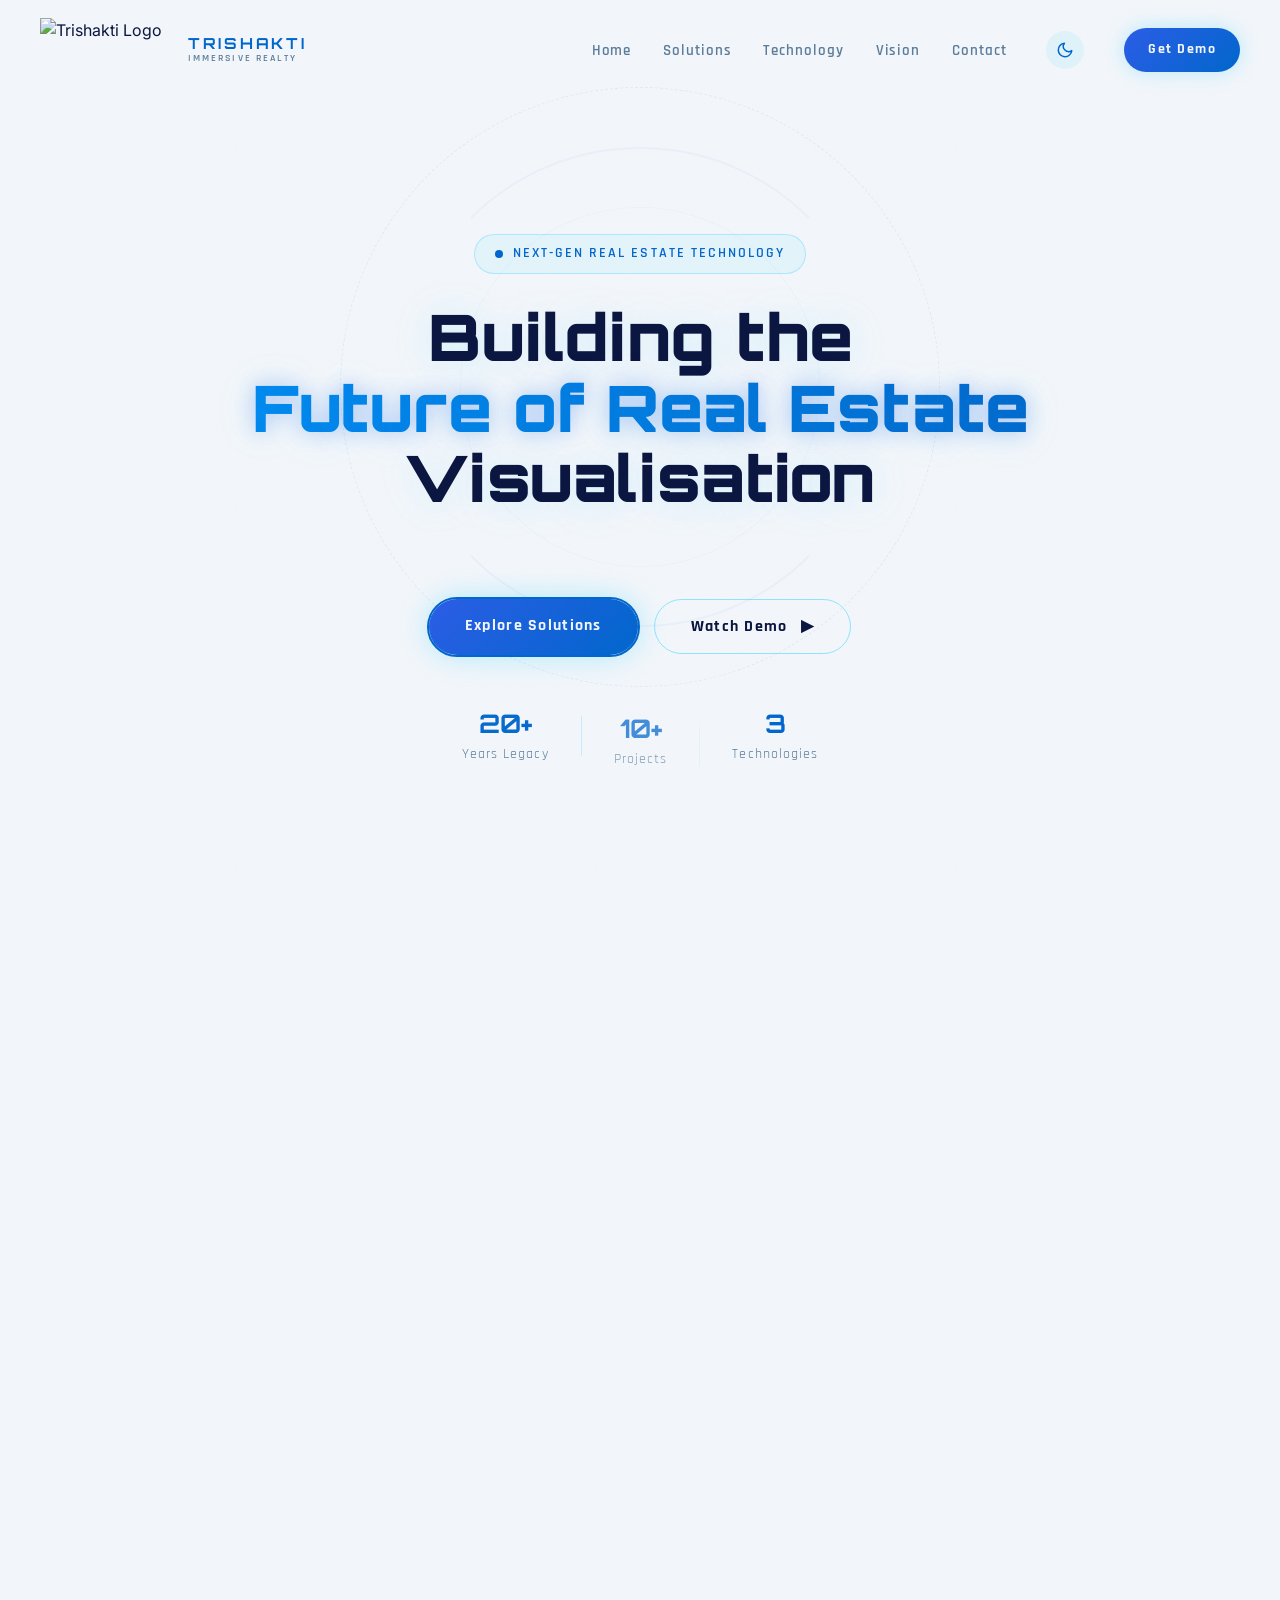
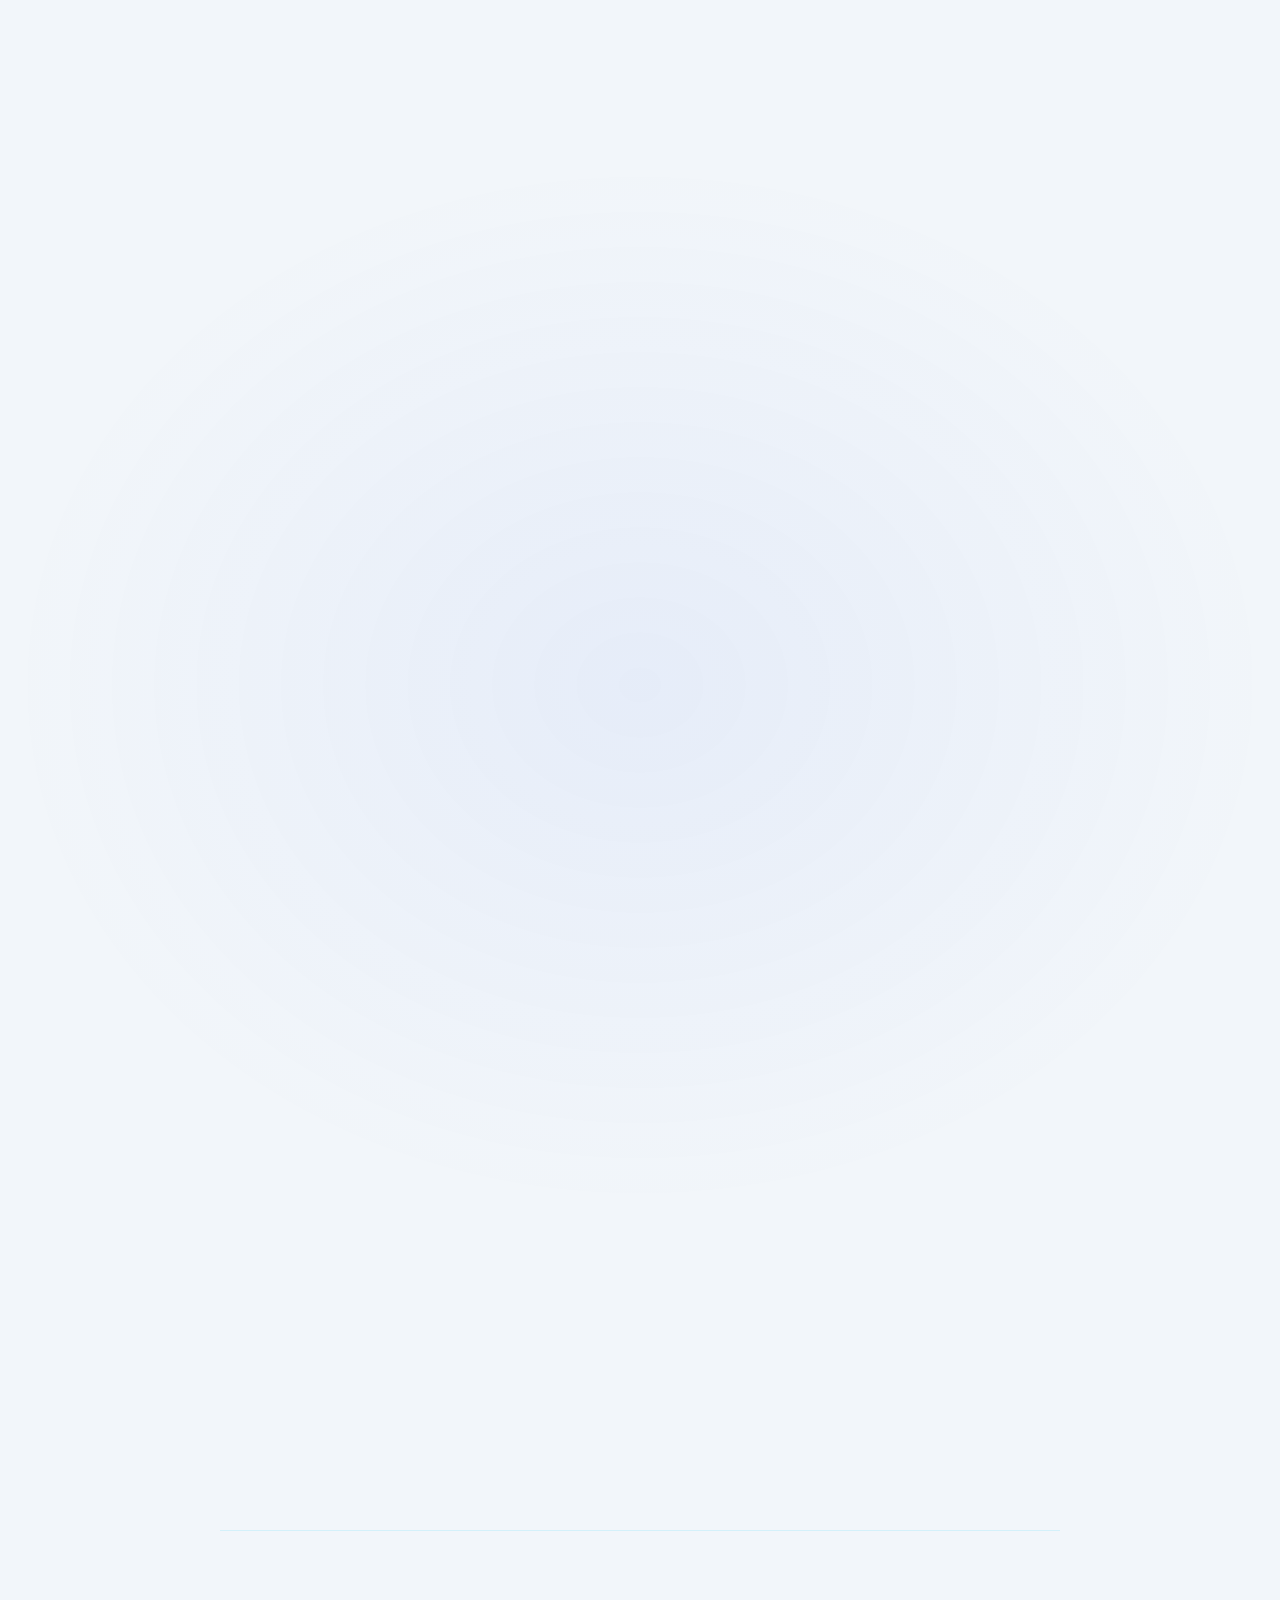
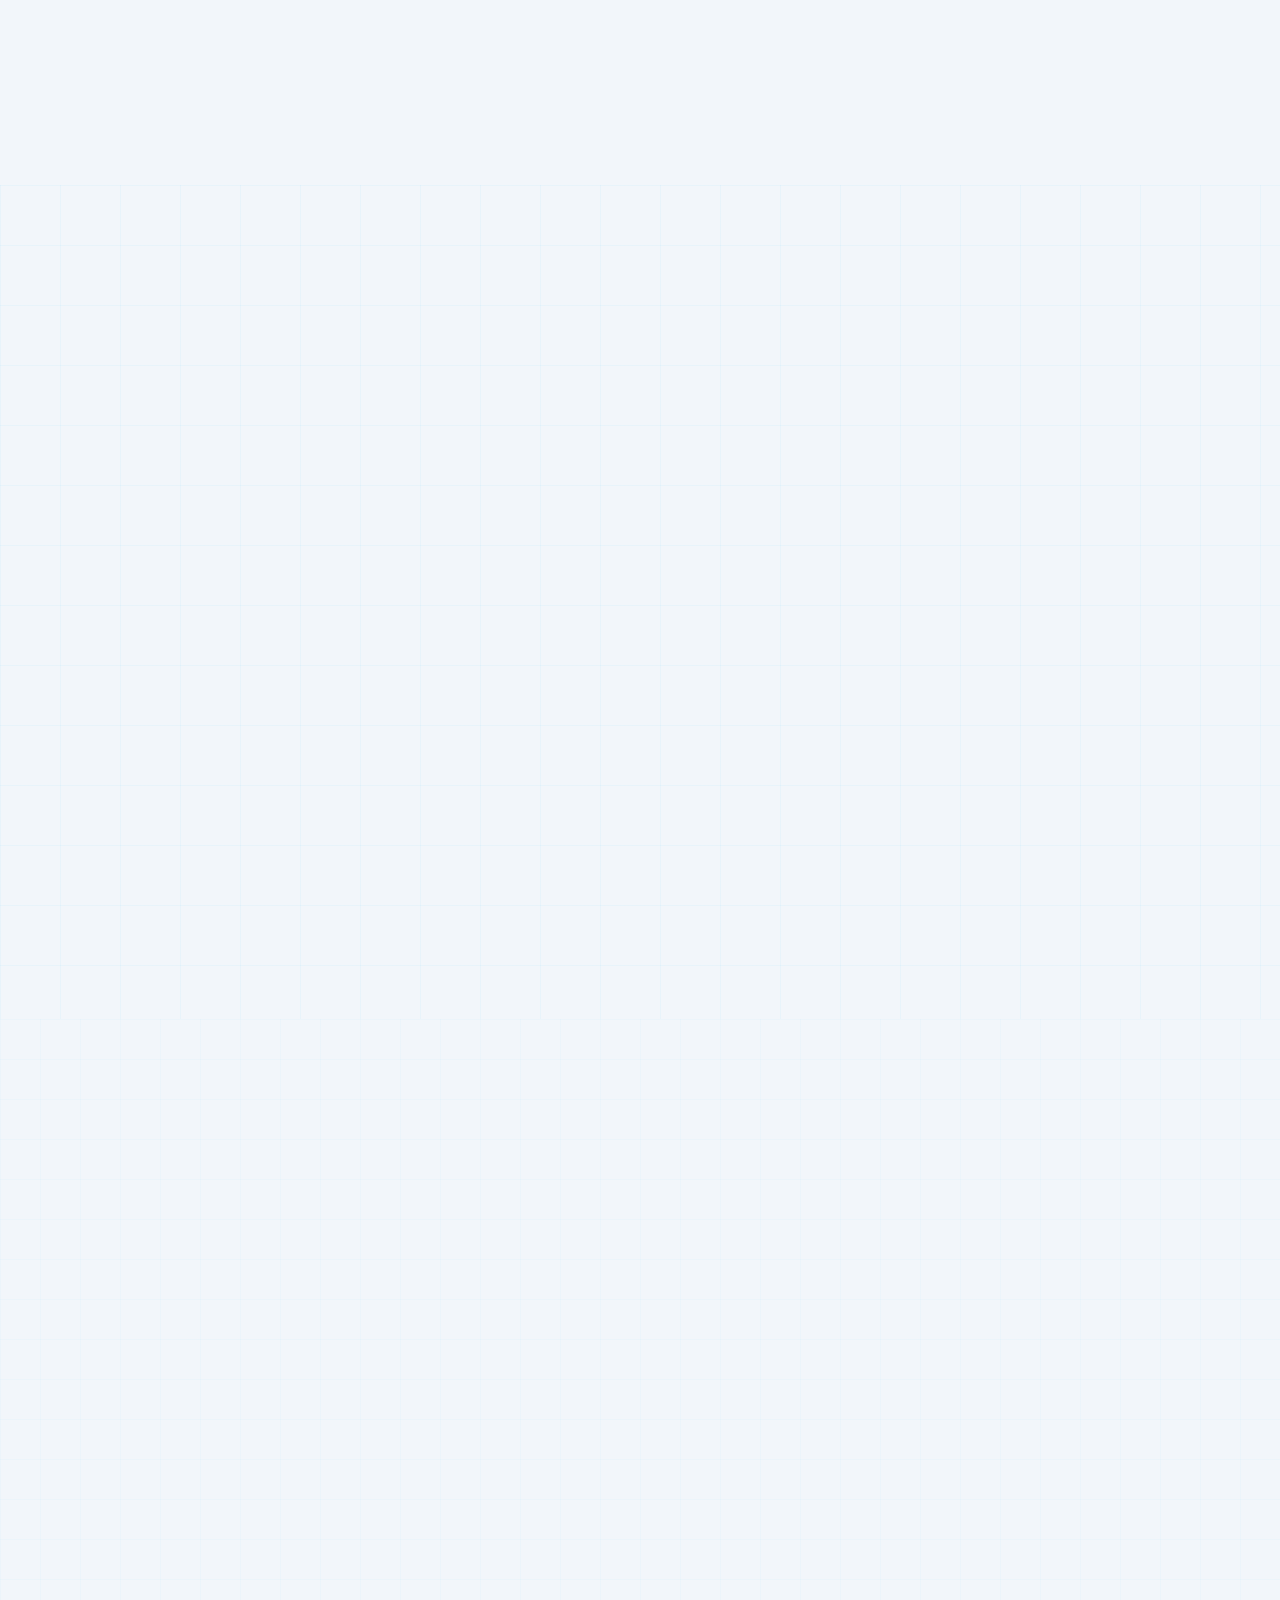
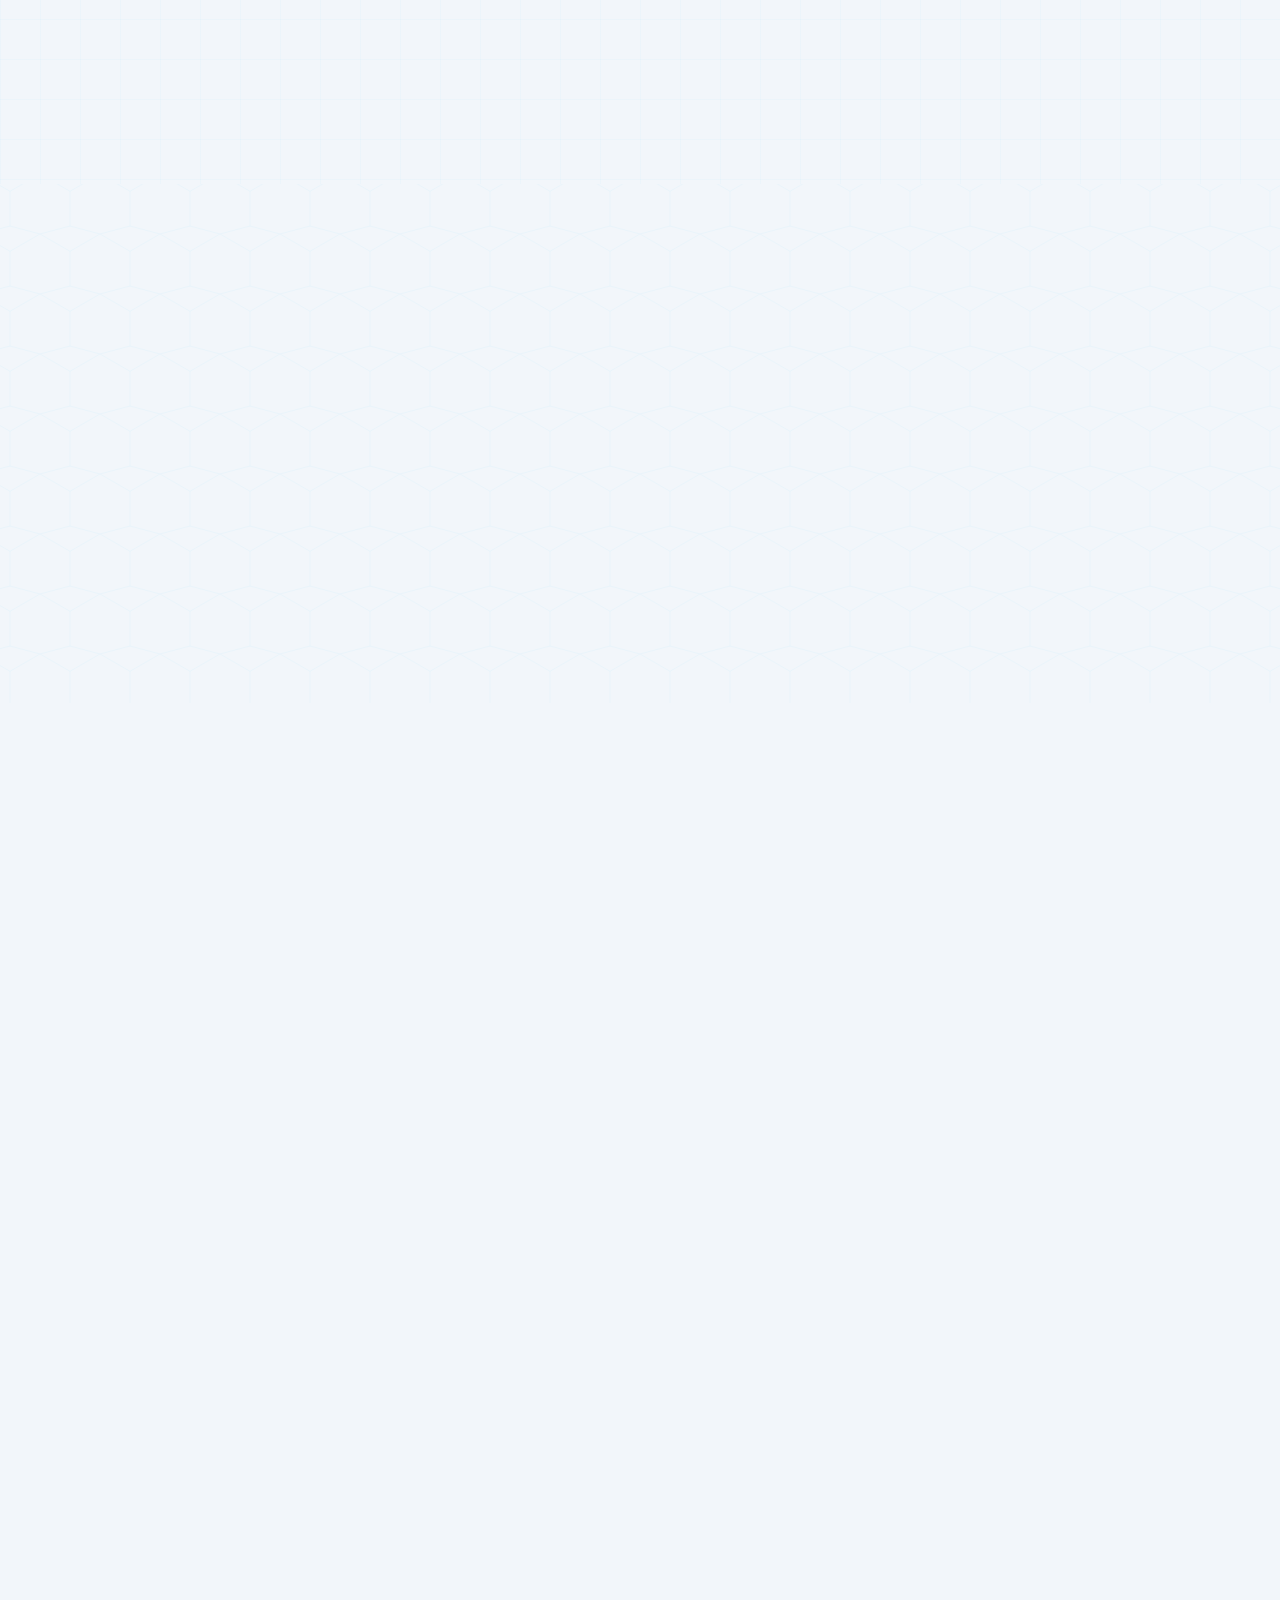
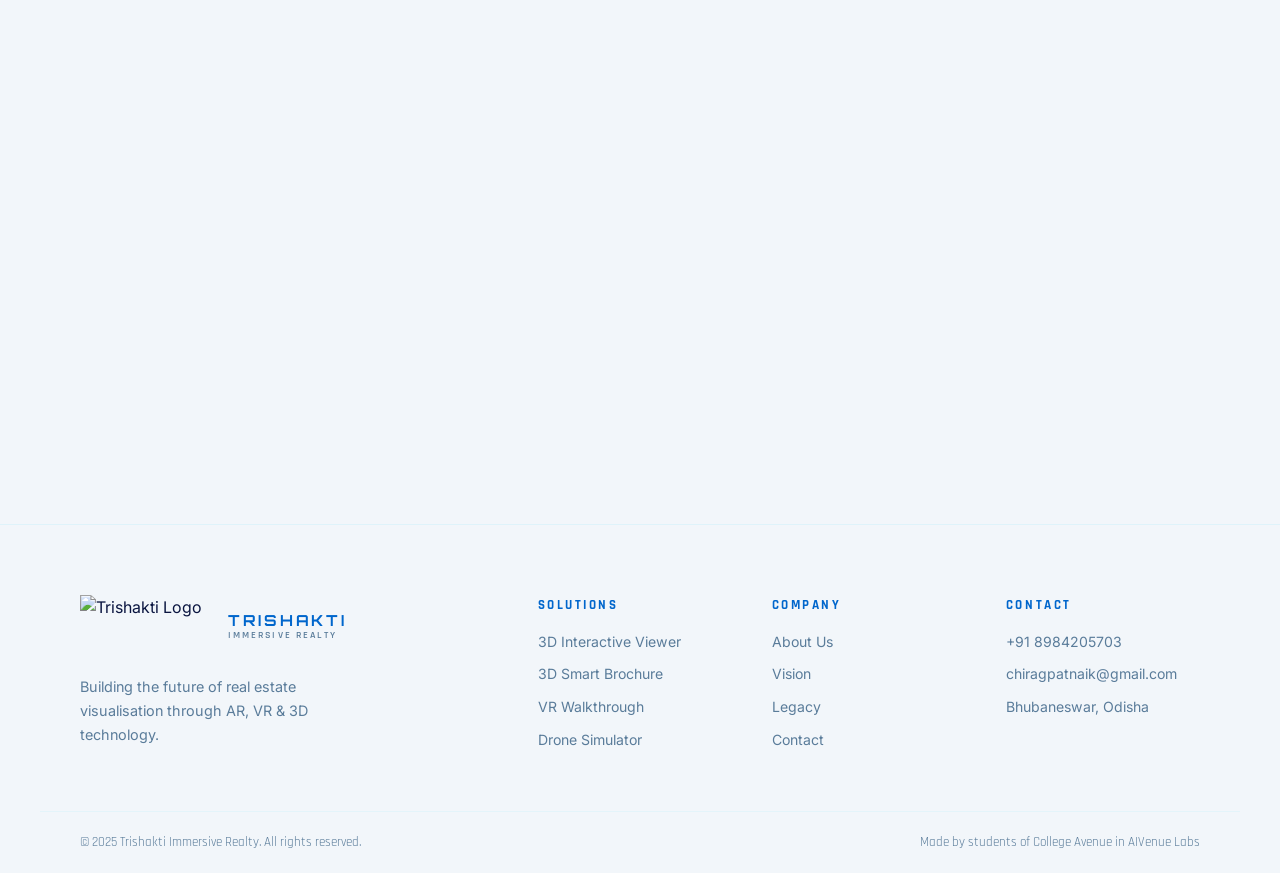
==== index.html @ c331da81 "Initial commit" ====
<!DOCTYPE html>
<html lang="en">
<head>
  <meta charset="UTF-8"/>
  <meta name="viewport" content="width=device-width, initial-scale=1.0"/>
  <meta name="description" content="Trishakti Immersive Realty — Next-generation real estate visualisation through AR, VR & 3D technology. Experience properties before they're built."/>
  <title>Trishakti Immersive Realty | AR · VR · 3D Real Estate Visualisation</title>
  <link rel="preconnect" href="https://fonts.googleapis.com"/>
  <link rel="preconnect" href="https://fonts.gstatic.com" crossorigin/>
  <link href="https://fonts.googleapis.com/css2?family=Orbitron:wght@400;600;700;900&family=Rajdhani:wght@400;500;600;700&family=Inter:wght@300;400;500;600&display=swap" rel="stylesheet"/>
  <link rel="icon" type="image/png" href="logo.png"/>
  <link rel="stylesheet" href="css/style.css"/>
</head>
<body>

  <!-- ═══════════════════ LOADER ═══════════════════ -->
  <div id="loader">
    <div class="loader-inner">
      <div class="loader-cube" style="animation: none; width: auto; height: auto;">
        <img src="logo.png" alt="Trishakti Logo" style="height: 200px; width: auto; object-fit: contain; margin-bottom: 30px;">
      </div>
      <div class="loader-brand">TRISHAKTI</div>
      <div class="loader-bar-wrap"><div class="loader-bar" id="loaderBar"></div></div>
      <div class="loader-pct" id="loaderPct">0%</div>
    </div>
  </div>

  <!-- ═══════════════════ NAV ═══════════════════ -->
  <nav id="navbar">
    <div class="nav-inner">
      <a href="#home" class="nav-logo">
        <img src="logo.png" alt="Trishakti Logo" style="height: 64px; width: auto; object-fit: contain; margin-right: 16px;">
        <div class="logo-text-wrap">
          <span class="logo-name">TRISHAKTI</span>
          <span class="logo-sub">IMMERSIVE REALTY</span>
        </div>
      </a>
      <ul class="nav-links" id="navLinks">
        <li><a href="index.html#home" class="nl">Home</a></li>
        <li><a href="solutions.html" class="nl">Solutions</a></li>
        <li><a href="index.html#process" class="nl">Technology</a></li>
        <li><a href="index.html#vision" class="nl">Vision</a></li>
        <li><a href="contact.html" class="nl">Contact</a></li>
      </ul>
      <button class="theme-toggle" aria-label="Toggle Theme">
        <svg class="sun-icon" viewBox="0 0 24 24" fill="none" stroke="currentColor" stroke-width="2" stroke-linecap="round" stroke-linejoin="round"><circle cx="12" cy="12" r="5"></circle><line x1="12" y1="1" x2="12" y2="3"></line><line x1="12" y1="21" x2="12" y2="23"></line><line x1="4.22" y1="4.22" x2="5.64" y2="5.64"></line><line x1="18.36" y1="18.36" x2="19.78" y2="19.78"></line><line x1="1" y1="12" x2="3" y2="12"></line><line x1="21" y1="12" x2="23" y2="12"></line><line x1="4.22" y1="19.78" x2="5.64" y2="18.36"></line><line x1="18.36" y1="5.64" x2="19.78" y2="4.22"></line></svg>
        <svg class="moon-icon" viewBox="0 0 24 24" fill="none" stroke="currentColor" stroke-width="2" stroke-linecap="round" stroke-linejoin="round"><path d="M21 12.79A9 9 0 1 1 11.21 3 7 7 0 0 0 21 12.79z"></path></svg>
      </button>
      <a href="contact.html" class="nav-cta-btn">Get Demo</a>
      <button class="hamburger" id="hamburger" aria-label="Menu">
        <span></span><span></span><span></span>
      </button>
    </div>
    <div class="mobile-nav" id="mobileNav">
      <a href="index.html#home">Home</a>
      <a href="solutions.html">Solutions</a>
      <a href="index.html#process">Technology</a>
      <a href="index.html#vision">Vision</a>
      <a href="contact.html">Contact</a>
      <div class="mobile-theme-row">
        <span>Dark Mode</span>
        <button class="theme-toggle mobile-theme-t" aria-label="Toggle Theme">
          <svg class="sun-icon" viewBox="0 0 24 24" fill="none" stroke="currentColor" stroke-width="2" stroke-linecap="round" stroke-linejoin="round"><circle cx="12" cy="12" r="5"></circle><line x1="12" y1="1" x2="12" y2="3"></line><line x1="12" y1="21" x2="12" y2="23"></line><line x1="4.22" y1="4.22" x2="5.64" y2="5.64"></line><line x1="18.36" y1="18.36" x2="19.78" y2="19.78"></line><line x1="1" y1="12" x2="3" y2="12"></line><line x1="21" y1="12" x2="23" y2="12"></line><line x1="4.22" y1="19.78" x2="5.64" y2="18.36"></line><line x1="18.36" y1="5.64" x2="19.78" y2="4.22"></line></svg>
          <svg class="moon-icon" viewBox="0 0 24 24" fill="none" stroke="currentColor" stroke-width="2" stroke-linecap="round" stroke-linejoin="round"><path d="M21 12.79A9 9 0 1 1 11.21 3 7 7 0 0 0 21 12.79z"></path></svg>
        </button>
      </div>
      <a href="contact.html" class="mobile-cta">Get Demo</a>
    </div>
  </nav>

  <!-- FIXED 3D BACKGROUND -->
  <canvas id="heroCanvas"></canvas>

  <!-- ═══════════════════ HERO ═══════════════════ -->
  <section id="home" class="hero">
    <div class="hero-content">
      <div class="hud-ring-wrap">
        <div class="hud-ring r-one"></div>
        <div class="hud-ring r-two"></div>
        <div class="hud-ring r-three"></div>
      </div>
      <div class="hero-badge"><span class="badge-pulse"></span>Next-Gen Real Estate Technology</div>
      <h1 class="hero-h1">Building the<br><span class="glow-text">Future of Real Estate</span><br>Visualisation</h1>
      <p class="hero-typed"><span id="typedEl"></span></p>
      <div class="hero-btns">
        <a href="#solutions" class="btn-primary">Explore Solutions</a>
        <a href="#vr" class="btn-ghost">Watch Demo <span>▶</span></a>
      </div>
      <div class="hero-stats-row">
        <div class="hs"><span class="hs-n">20+</span><span class="hs-l">Years Legacy</span></div>
        <div class="hs-div"></div>
        <div class="hs"><span class="hs-n">10+</span><span class="hs-l">Projects</span></div>
        <div class="hs-div"></div>
        <div class="hs"><span class="hs-n">3</span><span class="hs-l">Technologies</span></div>
      </div>
    </div>
    <div class="scroll-hint">
      <span>Scroll to explore</span>
      <div class="scroll-arrow-anim"></div>
    </div>
  </section>

  <!-- ═══════════════════ PILLARS ═══════════════════ -->
  <section id="about" class="section pillars-section">
    <div class="container">
      <div class="sec-header reveal">
        <span class="sec-label">What We Do</span>
        <h2 class="sec-title">Transforming Property Experience</h2>
        <p class="sec-desc">We merge cutting-edge technology with decades of real estate expertise to create experiences that redefine how properties are visualised and sold.</p>
      </div>
      <div class="pillars-grid">
        <div class="pillar-card reveal-card" data-delay="0">
          <div class="pc-icon">
            <svg viewBox="0 0 56 56" fill="none"><circle cx="28" cy="28" r="26" stroke="#00C8FF" stroke-width="1.2" stroke-dasharray="4 3" opacity=".4"/>
            <rect x="14" y="20" width="28" height="22" rx="3" stroke="#00C8FF" stroke-width="1.5"/>
            <path d="M20 20V15a8 8 0 0116 0v5" stroke="#4DB8FF" stroke-width="1.5"/>
            <circle cx="28" cy="31" r="4" fill="#00C8FF" opacity=".8"/>
            <path d="M5 28L14 20M51 28L42 20" stroke="#00C8FF" stroke-width="1" opacity=".5"/></svg>
          </div>
          <h3>Augmented Reality</h3>
          <p>Overlay digital property data onto real-world environments so clients visualise spaces in their actual surroundings.</p>
          <div class="pc-tag">AR Technology</div>
        </div>
        <div class="pillar-card featured-pillar reveal-card" data-delay="100">
          <div class="pc-icon">
            <svg viewBox="0 0 56 56" fill="none"><rect x="6" y="18" width="44" height="28" rx="5" stroke="#00C8FF" stroke-width="1.5"/>
            <ellipse cx="28" cy="32" rx="11" ry="9" stroke="#4DB8FF" stroke-width="1.5"/>
            <circle cx="28" cy="32" r="4" fill="#00C8FF" opacity=".8"/>
            <path d="M22 18L28 8l6 10" stroke="#00C8FF" stroke-width="1.5"/>
            <circle cx="14" cy="32" r="2.5" fill="#2B5CE6"/>
            <circle cx="42" cy="32" r="2.5" fill="#2B5CE6"/></svg>
          </div>
          <h3>Virtual Reality</h3>
          <p>Full immersive walkthroughs that transport buyers inside their future home — long before construction is complete.</p>
          <div class="pc-tag">VR Immersive</div>
        </div>
        <div class="pillar-card reveal-card" data-delay="200">
          <div class="pc-icon">
            <svg viewBox="0 0 56 56" fill="none"><polygon points="28,6 50,18 50,42 28,54 6,42 6,18" stroke="#00C8FF" stroke-width="1.5" fill="none"/>
            <polygon points="28,16 42,24 42,40 28,48 14,40 14,24" stroke="#4DB8FF" stroke-width="1" fill="none" opacity=".5"/>
            <circle cx="28" cy="32" r="5" fill="#00C8FF" opacity=".8"/>
            <line x1="28" y1="6" x2="28" y2="16" stroke="#00C8FF" stroke-width="1"/>
            <line x1="6" y1="18" x2="14" y2="24" stroke="#00C8FF" stroke-width="1"/>
            <line x1="50" y1="18" x2="42" y2="24" stroke="#00C8FF" stroke-width="1"/></svg>
          </div>
          <h3>3D Visualisation</h3>
          <p>Photorealistic interactive 3D models accessible on large touch displays and personal devices via QR code.</p>
          <div class="pc-tag">3D Interactive</div>
        </div>
      </div>
    </div>
  </section>

  <!-- ═══════════════════ SOLUTIONS ═══════════════════ -->
  <section id="solutions" class="section solutions-section">
    <div class="container">
      <div class="sec-header reveal">
        <span class="sec-label">Our Solutions</span>
        <h2 class="sec-title">Complete Visualisation Ecosystem</h2>
        <p class="sec-desc">Four powerful products covering the complete property exploration journey — from brochure to signing.</p>
      </div>
      <div class="sol-grid">

        <div class="sol-card reveal-card has-qr" data-delay="0" style="cursor: pointer;" onclick="window.open('https://vaishnogreens-21vvejz2fqeq2-z16hmrs.needle.run/', '_blank')">
          <div class="qr-overlay">
            <img src="https://api.qrserver.com/v1/create-qr-code/?size=150x150&data=https://vaishnogreens-21vvejz2fqeq2-z16hmrs.needle.run/" alt="Scan QR Code to Experience">
            <p>Scan this QR through your phone to experience it.</p>
            <small>Make sure to have good internet connectivity.</small>
          </div>
          <div class="sol-num">01</div>
          <div class="sol-icon">
            <svg viewBox="0 0 48 48" fill="none"><rect x="4" y="8" width="40" height="32" rx="3" stroke="#00C8FF" stroke-width="1.5"/>
            <path d="M4 16h40" stroke="#00C8FF" stroke-width=".8" opacity=".3"/>
            <rect x="10" y="22" width="14" height="11" rx="1.5" fill="#2B5CE6" opacity=".6"/>
            <rect x="26" y="22" width="10" height="5" rx="1" fill="#00C8FF" opacity=".4"/>
            <rect x="26" y="29" width="10" height="4" rx="1" fill="#4DB8FF" opacity=".3"/>
            <circle cx="8" cy="12" r="1.5" fill="#00C8FF"/>
            <circle cx="13" cy="12" r="1.5" fill="#4DB8FF" opacity=".5"/></svg>
          </div>
          <h3>3D Interactive Viewer</h3>
          <p>Touch-enabled large display exploration with intuitive rotation, zoom, and navigation through exterior and interior spaces.</p>
          <ul class="sol-feats"><li>Touch-gesture navigation</li><li>Interior + exterior views</li><li>Real-scale proportions</li></ul>
          <a href="https://vaishnogreens-21vvejz2fqeq2-z16hmrs.needle.run/" target="_blank" class="sol-link">Open 3D Viewer →</a>
        </div>

        <div class="sol-card reveal-card has-qr" data-delay="100" style="cursor: pointer;" onclick="window.open('https://vaishnogreens-21vvejz2fqeq2-z16hmrs.needle.run/', '_blank')">
          <div class="qr-overlay">
            <img src="https://api.qrserver.com/v1/create-qr-code/?size=150x150&data=https://vaishnogreens-21vvejz2fqeq2-z16hmrs.needle.run/" alt="Scan QR Code to Experience">
            <p>Scan this QR through your phone to experience it.</p>
            <small>Make sure to have good internet connectivity.</small>
          </div>
          <div class="sol-num">02</div>
          <div class="sol-icon">
            <svg viewBox="0 0 48 48" fill="none"><rect x="10" y="4" width="28" height="40" rx="3" stroke="#00C8FF" stroke-width="1.5"/>
            <rect x="16" y="12" width="16" height="14" rx="1" fill="#2B5CE6" opacity=".5"/>
            <rect x="16" y="28" width="9" height="3" rx=".5" fill="#00C8FF" opacity=".6"/>
            <rect x="16" y="33" width="13" height="2" rx=".5" fill="#4DB8FF" opacity=".3"/>
            <circle cx="34" cy="20" r="5" stroke="#00C8FF" stroke-width="1.5" fill="none"/>
            <path d="M31.5 20l2 2 3-5" stroke="#00C8FF" stroke-width="1.2"/></svg>
          </div>
          <h3>3D Smart Brochure</h3>
          <p>Transform traditional print into digital 3D. A simple QR scan unlocks full interactive property exploration on any device.</p>
          <ul class="sol-feats"><li>QR-code activated</li><li>Mobile compatible</li><li>Anytime, anywhere access</li></ul>
          <a href="https://vaishnogreens-21vvejz2fqeq2-z16hmrs.needle.run/" target="_blank" class="sol-link">View Smart Brochure →</a>
        </div>

        <div class="sol-card sol-featured reveal-card" data-delay="200">
          <div class="sol-num">03</div>
          <span class="sol-badge">Most Popular</span>
          <div class="sol-icon">
            <svg viewBox="0 0 48 48" fill="none"><rect x="6" y="18" width="36" height="22" rx="4" stroke="#00C8FF" stroke-width="1.5"/>
            <ellipse cx="24" cy="29" rx="9" ry="7" stroke="#4DB8FF" stroke-width="1.5"/>
            <circle cx="24" cy="29" r="3.5" fill="#00C8FF" opacity=".8"/>
            <path d="M20 18L24 10l4 8" stroke="#00C8FF" stroke-width="1.5"/>
            <circle cx="13" cy="29" r="2" fill="#2B5CE6"/>
            <circle cx="35" cy="29" r="2" fill="#2B5CE6"/>
            <rect x="18" y="40" width="12" height="3" rx="1" fill="#00C8FF" opacity=".4"/></svg>
          </div>
          <h3>Immersive VR Walkthrough</h3>
          <p>Step inside your future home before it's built. Walk through spaces in real scale with customisable colours, furnished views, and a day/night simulator.</p>
          <ul class="sol-feats"><li>Customisable wall colours</li><li>Furnished/unfurnished toggle</li><li>Day-to-night time simulator</li><li>Realistic balcony views</li></ul>
          <a href="contact.html" class="sol-link">Learn More →</a>
        </div>

        <div class="sol-card reveal-card" data-delay="300">
          <div class="sol-num">04</div>
          <div class="sol-icon">
            <svg viewBox="0 0 48 48" fill="none"><circle cx="24" cy="24" r="20" stroke="#00C8FF" stroke-width="1" stroke-dasharray="3 2" opacity=".4"/>
            <circle cx="24" cy="24" r="13" stroke="#4DB8FF" stroke-width="1" opacity=".3"/>
            <circle cx="24" cy="24" r="4" fill="#00C8FF" opacity=".8"/>
            <path d="M12 12L8 8M36 12L40 8M12 36L8 40M36 36L40 40" stroke="#00C8FF" stroke-width="1.5" stroke-linecap="round"/>
            <rect x="5" y="5" width="6" height="6" rx="1" stroke="#4DB8FF" stroke-width="1" fill="none"/>
            <rect x="37" y="5" width="6" height="6" rx="1" stroke="#4DB8FF" stroke-width="1" fill="none"/>
            <rect x="5" y="37" width="6" height="6" rx="1" stroke="#4DB8FF" stroke-width="1" fill="none"/>
            <rect x="37" y="37" width="6" height="6" rx="1" stroke="#4DB8FF" stroke-width="1" fill="none"/></svg>
          </div>
          <h3>Drone Simulator</h3>
          <p>Interactive aerial view integrated with Google Earth. Navigate surroundings, understand location advantages, and visualise connectivity.</p>
          <ul class="sol-feats"><li>Google Earth integration</li><li>Aerial navigation</li><li>Location intelligence</li></ul>
          <a href="contact.html" class="sol-link">Learn More →</a>
        </div>

      </div>
    </div>
  </section>

  <!-- ═══════════════════ PROCESS ═══════════════════ -->
  <section id="process" class="section process-section">
    <div class="container">
      <div class="sec-header reveal">
        <span class="sec-label">How It Works</span>
        <h2 class="sec-title">Your Journey Into Immersion</h2>
      </div>
      <div class="process-track">
        <div class="process-line-bg"><div class="process-line-fill" id="processLineFill"></div></div>
        <div class="proc-step reveal-card" data-delay="0">
          <div class="ps-num">01</div>
          <div class="ps-icon"><svg viewBox="0 0 36 36" fill="none"><rect x="4" y="4" width="28" height="28" rx="4" stroke="#00C8FF" stroke-width="1.5"/><circle cx="18" cy="18" r="8" stroke="#4DB8FF" stroke-width="1.5"/><circle cx="18" cy="18" r="3" fill="#00C8FF"/></svg></div>
          <h4>Scan & Access</h4>
          <p>Scan the QR on our smart brochure or access the platform directly from any device.</p>
        </div>
        <div class="proc-step reveal-card" data-delay="150">
          <div class="ps-num">02</div>
          <div class="ps-icon"><svg viewBox="0 0 36 36" fill="none"><path d="M18 4L32 12v12L18 32 4 24V12z" stroke="#00C8FF" stroke-width="1.5"/><path d="M18 10l8 5v10l-8 5-8-5V15z" stroke="#4DB8FF" stroke-width="1" opacity=".5"/><circle cx="18" cy="20" r="3" fill="#00C8FF"/></svg></div>
          <h4>Load 3D Model</h4>
          <p>The property loads instantly in full interactive 3D — no downloads required.</p>
        </div>
        <div class="proc-step reveal-card" data-delay="300">
          <div class="ps-num">03</div>
          <div class="ps-icon"><svg viewBox="0 0 36 36" fill="none"><circle cx="18" cy="18" r="14" stroke="#00C8FF" stroke-width="1.5"/><path d="M10 18c0-4 4-10 8-10s8 4 8 10" stroke="#4DB8FF" stroke-width="1.5" stroke-linecap="round"/><circle cx="18" cy="24" r="3" fill="#00C8FF" opacity=".8"/></svg></div>
          <h4>Explore Freely</h4>
          <p>Walk through spaces, customise finishes, toggle time of day — entirely at your pace.</p>
        </div>
        <div class="proc-step reveal-card" data-delay="450">
          <div class="ps-num">04</div>
          <div class="ps-icon"><svg viewBox="0 0 36 36" fill="none"><circle cx="18" cy="18" r="14" stroke="#4DB8FF" stroke-width="1" opacity=".5"/><path d="M8 18l8 8 12-14" stroke="#00C8FF" stroke-width="2" stroke-linecap="round" stroke-linejoin="round"/></svg></div>
          <h4>Decide with Confidence</h4>
          <p>Make informed property decisions backed by a complete immersive experience.</p>
        </div>
      </div>
    </div>
  </section>

  <!-- ═══════════════════ VR SECTION ═══════════════════ -->
  <section id="vr" class="section vr-section">
    <div class="vr-grid-bg"></div>
    <div class="container vr-flex">
      <div class="vr-left reveal">
        <span class="sec-label">VR Walkthrough</span>
        <h2 class="sec-title">Step Inside Before<br>It's <span class="glow-text">Built</span></h2>
        <p>Our VR experience delivers real-scale property exploration with a detail that traditional site visits can't match.</p>
        <ul class="vr-feats">
          <li><span class="fd"></span>Customisable wall colours &amp; finishes</li>
          <li><span class="fd"></span>Furnished / unfurnished toggle</li>
          <li><span class="fd"></span>Accurate room dimensions</li>
          <li><span class="fd"></span>Realistic balcony perspective</li>
          <li><span class="fd"></span>Day-to-night time simulator</li>
        </ul>
        <div class="time-sim">
          <div class="ts-labels"><span>☀️ Day</span><span>Night 🌙</span></div>
          <div class="ts-track"><input type="range" id="timeSlider" min="0" max="100" value="25"/></div>
          <div class="ts-time" id="tsTime">9:00 AM</div>
        </div>
        <a href="#contact" class="btn-primary">Request VR Demo</a>
      </div>
      <div class="vr-right reveal">
        <div class="vr-display" id="vrDisplay">
          <div class="vr-room">
            <div class="vr-floor"></div>
            <div class="vr-backwall" id="vrBackwall"></div>
            <div class="vr-sidewall"></div>
            <div class="vr-window"><div class="vr-light" id="vrLight"></div></div>
          </div>
          <div class="vr-scanline"></div>
          <div class="vr-ring r1"></div>
          <div class="vr-ring r2"></div>
        </div>
      </div>
    </div>
  </section>

  <!-- ═══════════════════ DRONE ═══════════════════ -->
  <section id="drone" class="section drone-section">
    <div class="drone-wire-bg"></div>
    <div class="container drone-flex">
      <div class="drone-visual reveal">
        <div class="aerial-map">
          <div class="am-grid"></div>
          <div class="am-road rh"></div>
          <div class="am-road rv"></div>
          <div class="am-block ab1"></div>
          <div class="am-block ab2"></div>
          <div class="am-block ab3"></div>
          <div class="am-pin">
            <div class="ap-dot"></div>
            <div class="ap-ring apring1"></div>
            <div class="ap-ring apring2"></div>
          </div>
        </div>
        <div class="drone-body-wrap">
          <div class="drone-core"></div>
          <div class="drone-arm d-a1"></div><div class="drone-prop d-p1"></div>
          <div class="drone-arm d-a2"></div><div class="drone-prop d-p2"></div>
          <div class="drone-arm d-a3"></div><div class="drone-prop d-p3"></div>
          <div class="drone-arm d-a4"></div><div class="drone-prop d-p4"></div>
        </div>
      </div>
      <div class="drone-info reveal">
        <span class="sec-label">Drone Simulator</span>
        <h2 class="sec-title">Explore from<br>Above the <span class="glow-text">Skyline</span></h2>
        <p>Our advanced drone simulator integrates with Google Earth to provide real-world aerial context — navigate surroundings and see the full connectivity picture.</p>
        <div class="drone-feats">
          <div class="df"><div class="df-icon">🌍</div><div><strong>Google Earth Integration</strong><span>Real-world satellite context</span></div></div>
          <div class="df"><div class="df-icon">🗺️</div><div><strong>Location Intelligence</strong><span>Nearby amenities &amp; landmarks</span></div></div>
          <div class="df"><div class="df-icon">🏗️</div><div><strong>Infrastructure View</strong><span>Roads, connectivity &amp; development</span></div></div>
        </div>
      </div>
    </div>
  </section>

  <!-- ═══════════════════ VISION ═══════════════════ -->
  <section id="vision" class="section vision-section">
    <div class="container">
      <div class="vision-content reveal">
        <span class="sec-label">Our Vision</span>
        <blockquote class="vision-quote">
          "To bring <span class="glow-text">digital transformation</span> to real estate — making property exploration more <span class="glow-text">immersive</span>, transparent, and experiential."
        </blockquote>
        <div class="vision-divider">
          <svg width="22" height="22" viewBox="0 0 40 40"><polygon points="20,3 37,12 20,21 3,12" fill="url(#gTop)"/><polygon points="3,12 20,21 20,37 3,28" fill="url(#gLeft)"/><polygon points="20,21 37,12 37,28 20,37" fill="url(#gRight)"/></svg>
        </div>
        <p class="vision-sub">Backed by Trishakti Promoters &amp; Builders — decades of real estate expertise now powering the next generation of property technology.</p>
      </div>
    </div>
  </section>

  <!-- ═══════════════════ STATS ═══════════════════ -->
  <section id="legacy" class="section stats-section">
    <div class="container">
      <div class="sec-header reveal">
        <span class="sec-label">Our Legacy</span>
        <h2 class="sec-title">Numbers That Speak</h2>
      </div>
      <div class="stats-grid">
        <div class="stat-card reveal-card" data-delay="0"><span class="sc-val"><span class="counter" data-target="20">0</span>+</span><span class="sc-label">Years of Real Estate Legacy</span></div>
        <div class="stat-card reveal-card" data-delay="100"><span class="sc-val"><span class="counter" data-target="10">0</span>+</span><span class="sc-label">Immersive Projects Delivered</span></div>
        <div class="stat-card reveal-card" data-delay="200"><span class="sc-val"><span class="counter" data-target="3">0</span></span><span class="sc-label">Core Technologies — AR · VR · 3D</span></div>
        <div class="stat-card reveal-card" data-delay="300"><span class="sc-val"><span class="counter" data-target="100">0</span>%</span><span class="sc-label">Client Satisfaction Rate</span></div>
      </div>
    </div>
  </section>

  <!-- ═══════════════════ CONTACT ═══════════════════ -->
  <section id="contact" class="section contact-section">
    <div class="container">
      <div class="sec-header reveal">
        <span class="sec-label">Get In Touch</span>
        <h2 class="sec-title">Ready to Go Immersive?</h2>
        <p class="sec-desc">Book a live demo and experience the future of real estate visualisation firsthand.</p>
      </div>
      <div class="contact-grid">
        <div class="contact-info reveal">
          <div class="ci-founder">
            <div class="ci-avatar">CP</div>
            <div><div class="ci-name">Chirag Patnaik</div><div class="ci-role">AR/VR Developer &amp; Founder</div></div>
          </div>
          <div class="ci-details">
            <a href="tel:+918984205703" class="ci-row"><span class="ci-ic">📞</span><span>+91 8984205703</span></a>
            <a href="mailto:chiragpatnaik@gmail.com" class="ci-row"><span class="ci-ic">✉️</span><span>chiragpatnaik@gmail.com</span></a>
            <div class="ci-row"><span class="ci-ic">📍</span><span>Flat No. 506, 5th Floor, Odyssa Business Centre,<br>Rasulgrah, Bhubaneswar – 751010, Odisha</span></div>
          </div>
        </div>
        <form class="contact-form reveal" id="contactForm">
          <div class="form-row">
            <div class="fg"><input type="text" id="fName" placeholder="Your Name" required/><label for="fName">Your Name</label></div>
            <div class="fg"><input type="text" id="fCompany" placeholder="Company / Project"/><label for="fCompany">Company</label></div>
          </div>
          <div class="form-row">
            <div class="fg"><input type="email" id="fEmail" placeholder="Email Address" required/><label for="fEmail">Email</label></div>
            <div class="fg"><input type="tel" id="fPhone" placeholder="Phone Number"/><label for="fPhone">Phone</label></div>
          </div>
          <div class="fg">
            <select id="fSol"><option value="" disabled selected>Interested In…</option>
              <option>3D Interactive Viewer</option>
              <option>3D Smart Brochure</option>
              <option>Immersive VR Walkthrough</option>
              <option>Drone Simulator</option>
              <option>Complete Package</option>
            </select>
          </div>
          <div class="fg"><textarea id="fMsg" rows="4" placeholder="Tell us about your project…"></textarea></div>
          <button type="submit" class="btn-primary btn-full" id="submitBtn">Book a Demo <span>→</span></button>
          <div class="form-success" id="formSuccess">✅ Thank you! We'll reach out within 24 hours.</div>
        </form>
      </div>
    </div>
  </section>

  <!-- ═══════════════════ FOOTER ═══════════════════ -->
  <footer class="footer">
    <div class="footer-inner">
      <div class="footer-brand">
        <a href="#home" class="nav-logo">
          <img src="logo.png" alt="Trishakti Logo" style="height: 64px; width: auto; object-fit: contain; margin-right: 16px;">
          <div class="logo-text-wrap"><span class="logo-name">TRISHAKTI</span><span class="logo-sub">IMMERSIVE REALTY</span></div>
        </a>
        <p>Building the future of real estate visualisation through AR, VR &amp; 3D technology.</p>
      </div>
      <div class="footer-links-wrap">
        <div class="fl-col"><h4>Solutions</h4>
          <a href="solutions.html">3D Interactive Viewer</a>
          <a href="solutions.html">3D Smart Brochure</a>
          <a href="solutions.html">VR Walkthrough</a>
          <a href="solutions.html">Drone Simulator</a>
        </div>
        <div class="fl-col"><h4>Company</h4>
          <a href="index.html#about">About Us</a>
          <a href="index.html#vision">Vision</a>
          <a href="index.html#legacy">Legacy</a>
          <a href="contact.html">Contact</a>
        </div>
        <div class="fl-col"><h4>Contact</h4>
          <a href="tel:+918984205703">+91 8984205703</a>
          <a href="mailto:chiragpatnaik@gmail.com">chiragpatnaik@gmail.com</a>
          <span>Bhubaneswar, Odisha</span>
        </div>
      </div>
    </div>
    <div class="footer-bottom">
      <span>© 2025 Trishakti Immersive Realty. All rights reserved.</span>
      <span>Made by students of College Avenue in AIVenue Labs</span>
    </div>
  </footer>

  <!-- ═══════════════════ SCRIPTS ═══════════════════ -->
  <script src="https://cdnjs.cloudflare.com/ajax/libs/three.js/r132/three.min.js"></script>
  <script src="https://cdn.jsdelivr.net/npm/three@0.132.0/examples/js/loaders/OBJLoader.js"></script>
  <script src="https://cdnjs.cloudflare.com/ajax/libs/gsap/3.12.5/gsap.min.js"></script>
  <script src="https://cdnjs.cloudflare.com/ajax/libs/gsap/3.12.5/ScrollTrigger.min.js"></script>
  <script src="https://cdn.jsdelivr.net/npm/typed.js@2.1.0/dist/typed.umd.js"></script>
  <script src="js/app.js"></script>
</body>
</html>
---- css/style.css ----
/* ═══════════════════════════════════════
   TRISHAKTI IMMERSIVE REALTY — style.css
   ═══════════════════════════════════════ */

/* ── VARIABLES ── */
:root {
  --bg:       #050C24;
  --bg2:      #0A1540;
  --bg3:      #0D1E56;
  --blue1:    #1B3F9A;
  --blue2:    #2B5CE6;
  --cyan:     #00C8FF;
  --ice:      #4DB8FF;
  --white:    #E8F4FF;
  --muted:    #7A9CC0;
  --glass:    rgba(11,30,80,0.55);
  --glass-b:  rgba(0,200,255,0.18);
  --glow:     0 0 30px rgba(0,200,255,0.25);
  --glow-lg:  0 0 60px rgba(0,200,255,0.3);
  --radius:   14px;
  --transition: 0.35s cubic-bezier(0.4,0,0.2,1);
}

[data-theme="light"] {
  --bg:       #F2F6FA;
  --bg2:      #FFFFFF;
  --bg3:      #E4ECF5;
  --blue1:    #1B3F9A;
  --blue2:    #2B5CE6;
  --cyan:     #0066CC;
  --ice:      #0088EE;
  --white:    #0A1540;
  --muted:    #5A7C9A;
  --glass:    rgba(255,255,255,0.75);
  --glass-b:  rgba(43,92,230,0.18);
  --glow:     0 0 30px rgba(43,92,230,0.15);
  --glow-lg:  0 0 60px rgba(43,92,230,0.22);
}

/* ── RESET ── */
*,*::before,*::after{box-sizing:border-box;margin:0;padding:0}
html{scroll-behavior:smooth;font-size:16px}
body{
  background:var(--bg);
  color:var(--white);
  font-family:'Inter',sans-serif;
  line-height:1.6;
  overflow-x:hidden;
}
a{text-decoration:none;color:inherit}
ul{list-style:none}
img{max-width:100%;display:block}
button{cursor:pointer;border:none;background:none;font-family:inherit}
input,textarea,select{font-family:inherit;outline:none;border:none}

/* ── SCROLLBAR ── */
::-webkit-scrollbar{width:6px}
::-webkit-scrollbar-track{background:var(--bg)}
::-webkit-scrollbar-thumb{background:var(--blue2);border-radius:3px}

/* ── SELECTION ── */
::selection{background:var(--cyan);color:var(--bg)}

/* ══════════════════════════════
   LOADER
══════════════════════════════ */
#loader {
  position:fixed;inset:0;z-index:9999;
  background:var(--bg);
  display:flex;align-items:center;justify-content:center;
  flex-direction:column;
}
.loader-inner{display:flex;flex-direction:column;align-items:center;gap:24px}
.loader-cube{width:70px;height:70px;position:relative;transform-style:preserve-3d;animation:loaderSpin 2s linear infinite}
.lc-top,.lc-left,.lc-right{position:absolute;width:100%;height:100%}
.lc-top{
  clip-path:polygon(50% 0%,100% 28%,50% 55%,0% 28%);
  background:linear-gradient(135deg,#E8F4FF,#4DB8FF);
  animation:lcPulse 2s ease-in-out infinite;
}
.lc-left{
  clip-path:polygon(0% 28%,50% 55%,50% 100%,0% 72%);
  background:linear-gradient(135deg,#1B3F9A,#0A1540);
}
.lc-right{
  clip-path:polygon(100% 28%,50% 55%,50% 100%,100% 72%);
  background:linear-gradient(135deg,#2B5CE6,#4DB8FF);
}
@keyframes loaderSpin{0%{transform:rotateY(0)}100%{transform:rotateY(360deg)}}
@keyframes lcPulse{0%,100%{opacity:1}50%{opacity:.6}}
.loader-brand{
  font-family:'Orbitron',sans-serif;
  font-size:1.6rem;font-weight:700;
  color:var(--cyan);
  letter-spacing:.25em;
  text-shadow:0 0 20px rgba(0,200,255,.5);
}
.loader-bar-wrap{width:200px;height:2px;background:rgba(0,200,255,.15);border-radius:2px;overflow:hidden}
.loader-bar{height:100%;width:0%;background:linear-gradient(90deg,var(--blue2),var(--cyan));border-radius:2px;transition:width .1s linear}
.loader-pct{font-family:'Rajdhani',sans-serif;font-size:.85rem;color:var(--muted);letter-spacing:.1em}
#loader.done{opacity:0;pointer-events:none;transition:opacity .6s ease}

/* ══════════════════════════════
   NAVBAR
══════════════════════════════ */
#navbar{
  position:fixed;top:0;left:0;right:0;z-index:1000;
  transition:background var(--transition),backdrop-filter var(--transition),box-shadow var(--transition);
  padding:0;
}
#navbar.scrolled{
  background:rgba(5,12,36,.85);
  backdrop-filter:blur(18px);
  box-shadow:0 1px 0 rgba(0,200,255,.12);
}
.nav-inner{
  max-width:1280px;margin:0 auto;
  padding:18px 40px;
  display:flex;align-items:center;gap:40px;
}
.nav-logo{display:flex;align-items:center;gap:10px}
.logo-svg{filter:drop-shadow(0 0 8px rgba(0,200,255,.3));flex-shrink:0}
.logo-text-wrap{display:flex;flex-direction:column;line-height:1}
.logo-name{font-family:'Orbitron',sans-serif;font-size:.95rem;font-weight:700;color:var(--cyan);letter-spacing:.18em}
.logo-sub{font-family:'Rajdhani',sans-serif;font-size:.65rem;font-weight:600;color:var(--muted);letter-spacing:.2em;margin-top:2px}
.nav-links{display:flex;align-items:center;gap:32px;margin-left:auto}
.nl{
  font-family:'Rajdhani',sans-serif;font-weight:600;font-size:.95rem;
  color:var(--muted);letter-spacing:.06em;
  transition:color var(--transition);position:relative;
}
.nl::after{
  content:'';position:absolute;bottom:-4px;left:0;right:0;
  height:1px;background:var(--cyan);transform:scaleX(0);
  transition:transform var(--transition);
}
.nl:hover,.nl.active{color:var(--white)}
.nl:hover::after,.nl.active::after{transform:scaleX(1)}
.nav-cta-btn{
  font-family:'Rajdhani',sans-serif;font-weight:700;font-size:.9rem;
  letter-spacing:.1em;padding:10px 24px;
  background:linear-gradient(135deg,var(--blue2),var(--cyan));
  border-radius:50px;color:var(--bg);
  box-shadow:0 0 20px rgba(0,200,255,.25);
  transition:box-shadow var(--transition),transform var(--transition);
}
.nav-cta-btn:hover{box-shadow:0 0 30px rgba(0,200,255,.5);transform:translateY(-1px)}

.theme-toggle {
  display: flex;
  align-items: center;
  justify-content: center;
  width: 38px;
  height: 38px;
  border-radius: 50%;
  color: var(--cyan);
  background: rgba(0, 200, 255, 0.08);
  transition: background var(--transition), color var(--transition), transform var(--transition);
}
.theme-toggle:hover {
  background: rgba(0, 200, 255, 0.15);
  transform: translateY(-2px);
}
.theme-toggle svg { width: 18px; height: 18px; }
.moon-icon { display: none; }
[data-theme="light"] .sun-icon { display: none; }
[data-theme="light"] .moon-icon { display: block; }

.hamburger{display:none;flex-direction:column;gap:5px;padding:4px;margin-left:auto}
.hamburger span{display:block;width:24px;height:2px;background:var(--cyan);border-radius:2px;transition:var(--transition)}
.hamburger.open span:nth-child(1){transform:translateY(7px) rotate(45deg)}
.hamburger.open span:nth-child(2){opacity:0}
.hamburger.open span:nth-child(3){transform:translateY(-7px) rotate(-45deg)}
.mobile-nav{
  display:none;flex-direction:column;gap:0;
  background:rgba(5,12,36,.97);backdrop-filter:blur(20px);
  padding:0;max-height:0;overflow:hidden;
  transition:max-height .4s ease,padding .4s ease;
}
.mobile-nav.open{max-height:360px;padding:12px 0 20px}
.mobile-nav a{
  font-family:'Rajdhani',sans-serif;font-weight:600;font-size:1.1rem;
  color:var(--muted);padding:12px 40px;
  border-bottom:1px solid rgba(0,200,255,.06);
  transition:color var(--transition),background var(--transition);
}
.mobile-nav a:hover{color:var(--white);background:rgba(0,200,255,.05)}

.mobile-theme-row {
  display: flex;
  justify-content: space-between;
  align-items: center;
  padding: 12px 40px;
  border-bottom: 1px solid rgba(0,200,255,.06);
  font-family: 'Rajdhani', sans-serif;
  font-weight: 600;
  font-size: 1.1rem;
  color: var(--muted);
}
.mobile-theme-t { background: transparent; width: auto; height: auto; padding: 0; }
.mobile-theme-t:hover { background: transparent; transform: scale(1.1); }

.mobile-cta{color:var(--cyan)!important;font-weight:700!important}

/* ══════════════════════════════
   FIXED 3D SCROLLYTELLING CANVAS
══════════════════════════════ */
#heroCanvas{position:fixed;top:0;left:0;width:100vw;height:100vh;z-index:-1;pointer-events:none;}

/* ══════════════════════════════
   HERO
══════════════════════════════ */
.hero{
  position:relative;width:100%;min-height:100vh;
  display:flex;align-items:center;justify-content:center;
  overflow:hidden;
}
.hero-content{
  position:relative;z-index:2;
  text-align:center;max-width:860px;padding:0 24px;
  padding-top:100px;
}
.hud-ring-wrap {
  position: absolute;
  top: 40%;
  left: 50%;
  transform: translate(-50%, -50%);
  width: 600px;
  height: 600px;
  z-index: -1;
  pointer-events: none;
  opacity: 0.15;
}
[data-theme="light"] .hud-ring-wrap { opacity: 0.08; }
.hud-ring {
  position: absolute;
  inset: 0;
  border-radius: 50%;
  border: 1px dashed var(--cyan);
}
.r-one {
  animation: hudSpin 25s linear infinite;
}
.r-two {
  inset: 60px;
  border: 2px solid var(--blue2);
  border-left: 2px solid transparent;
  border-right: 2px solid transparent;
  animation: hudSpinRev 15s linear infinite;
  opacity: 0.5;
}
.r-three {
  inset: 120px;
  border: 1px dotted var(--ice);
  animation: hudSpin 35s linear infinite;
}
@keyframes hudSpin { 100% { transform: rotate(360deg); } }
@keyframes hudSpinRev { 100% { transform: rotate(-360deg); } }

.hero-badge{
  display:inline-flex;align-items:center;gap:10px;
  font-family:'Rajdhani',sans-serif;font-weight:600;font-size:.85rem;
  color:var(--cyan);letter-spacing:.15em;text-transform:uppercase;
  padding:8px 20px;border:1px solid rgba(0,200,255,.25);
  border-radius:50px;background:rgba(0,200,255,.06);
  margin-bottom:28px;
}
.badge-pulse{
  width:8px;height:8px;border-radius:50%;background:var(--cyan);
  animation:pulse 2s ease-in-out infinite;
}
@keyframes pulse{0%,100%{opacity:1;box-shadow:0 0 0 0 rgba(0,200,255,.5)}50%{opacity:.7;box-shadow:0 0 0 6px rgba(0,200,255,0)}}
.hero-h1{
  font-family:'Orbitron',sans-serif;
  font-size:clamp(2rem,5.5vw,4rem);
  font-weight:900;line-height:1.1;
  margin-bottom:20px;
  text-shadow:0 2px 40px rgba(0,200,255,.15);
}
.glow-text{
  background:linear-gradient(90deg,var(--ice),var(--cyan));
  -webkit-background-clip:text;-webkit-text-fill-color:transparent;
  background-clip:text;
  filter:drop-shadow(0 0 20px rgba(0,200,255,.4));
}
[data-theme="light"] .glow-text, [data-theme="light"] .gradient-text {
  filter:drop-shadow(0 0 10px rgba(43,92,230,0.3));
}
.hero-typed{
  font-family:'Rajdhani',sans-serif;font-size:1.25rem;
  color:var(--muted);margin-bottom:36px;min-height:30px;
}
.hero-btns{display:flex;gap:16px;justify-content:center;flex-wrap:wrap;margin-bottom:48px}
.btn-primary{
  font-family:'Rajdhani',sans-serif;font-weight:700;font-size:1rem;
  letter-spacing:.08em;padding:14px 36px;border-radius:50px;
  background:linear-gradient(135deg,var(--blue2),var(--cyan));
  color:var(--bg);cursor:pointer;
  box-shadow:0 0 30px rgba(0,200,255,.3);
  transition:box-shadow var(--transition),transform var(--transition);
}
.btn-primary:hover{box-shadow:0 0 50px rgba(0,200,255,.5);transform:translateY(-2px)}

/* Hero specific button pulse */
.hero-btns .btn-primary {
  position: relative;
}
.hero-btns .btn-primary::before {
  content: ''; position: absolute; inset: -2px;
  border-radius: 50px; border: 2px solid var(--cyan);
  z-index: -1; animation: heroBtnPulse 2.5s infinite;
}
@keyframes heroBtnPulse {
  0% { transform: scale(1); opacity: 0.8; }
  100% { transform: scale(1.15, 1.4); opacity: 0; }
}

.btn-ghost{
  font-family:'Rajdhani',sans-serif;font-weight:700;font-size:1rem;
  letter-spacing:.08em;padding:14px 36px;border-radius:50px;
  border:1.5px solid rgba(0,200,255,.4);color:var(--white);
  transition:border-color var(--transition),background var(--transition),transform var(--transition);
}
.btn-ghost:hover{border-color:var(--cyan);background:rgba(0,200,255,.08);transform:translateY(-2px)}
.btn-ghost span{margin-left:8px}
.hero-stats-row{display:flex;align-items:center;gap:32px;justify-content:center}
.hs{display:flex;flex-direction:column;align-items:center}
.hs-n{font-family:'Orbitron',sans-serif;font-size:1.6rem;font-weight:700;color:var(--cyan)}
.hs-l{font-family:'Rajdhani',sans-serif;font-size:.85rem;color:var(--muted);letter-spacing:.08em}
.hs-div{width:1px;height:40px;background:rgba(0,200,255,.2)}
.scroll-hint{
  position:absolute;bottom:32px;left:50%;transform:translateX(-50%);
  z-index:2;display:flex;flex-direction:column;align-items:center;gap:8px;
  font-family:'Rajdhani',sans-serif;font-size:.8rem;color:var(--muted);
  letter-spacing:.12em;
}
.scroll-arrow-anim{
  width:20px;height:30px;border:1.5px solid rgba(0,200,255,.3);
  border-radius:10px;position:relative;overflow:hidden;
}
.scroll-arrow-anim::after{
  content:'';position:absolute;top:4px;left:50%;transform:translateX(-50%);
  width:4px;height:8px;background:var(--cyan);border-radius:2px;
  animation:scrollDot 1.5s ease-in-out infinite;
}
@keyframes scrollDot{0%{top:4px;opacity:1}100%{top:18px;opacity:0}}

/* ══════════════════════════════
   SHARED SECTION STYLES
══════════════════════════════ */
.section{padding:110px 0}
.container{max-width:1200px;margin:0 auto;padding:0 40px}
.sec-header{text-align:center;max-width:700px;margin:0 auto 70px}
.sec-label{
  font-family:'Rajdhani',sans-serif;font-weight:700;font-size:.8rem;
  color:var(--cyan);letter-spacing:.3em;text-transform:uppercase;
  margin-bottom:12px;display:block;
}
.sec-title{
  font-family:'Orbitron',sans-serif;font-size:clamp(1.6rem,3vw,2.4rem);
  font-weight:700;line-height:1.2;margin-bottom:16px;
}
.sec-desc{font-size:1rem;color:var(--muted);line-height:1.8}
.gradient-text{
  background:linear-gradient(90deg,var(--ice),var(--cyan));
  -webkit-background-clip:text;-webkit-text-fill-color:transparent;background-clip:text;
}

/* reveal animations */
.reveal{opacity:0;transform:translateY(40px)}
.reveal.visible{opacity:1;transform:translateY(0);transition:opacity .7s ease,transform .7s ease}
.reveal-card{opacity:0;transform:translateY(50px)}
.reveal-card.visible{opacity:1;transform:translateY(0);transition:opacity .6s ease,transform .6s ease}

/* ══════════════════════════════
   PILLARS
══════════════════════════════ */
.pillars-section{/* transparent for scrollytelling */}
.pillars-grid{display:grid;grid-template-columns:repeat(auto-fit,minmax(280px,1fr));gap:24px}
.pillar-card{
  background:var(--glass);
  border:1px solid rgba(0,200,255,.12);
  border-radius:var(--radius);
  padding:40px 32px;
  backdrop-filter:blur(16px);
  transition:transform var(--transition),border-color var(--transition),box-shadow var(--transition);
  cursor:default;
}
.pillar-card:hover{
  transform:translateY(-8px);
  border-color:rgba(0,200,255,.35);
  box-shadow:var(--glow);
}
.featured-pillar{
  border-color:rgba(0,200,255,.28);
  background:linear-gradient(135deg,rgba(43,92,230,.2),rgba(0,200,255,.08));
  box-shadow:var(--glow);
}
.pc-icon{width:64px;height:64px;margin-bottom:24px}
.pc-icon svg{width:100%;height:100%}
.pillar-card h3{font-family:'Orbitron',sans-serif;font-size:1.1rem;font-weight:700;margin-bottom:12px}
.pillar-card p{font-size:.95rem;color:var(--muted);line-height:1.75}
.pc-tag{
  display:inline-block;margin-top:20px;
  font-family:'Rajdhani',sans-serif;font-weight:700;font-size:.75rem;
  letter-spacing:.2em;color:var(--cyan);
  padding:4px 14px;border:1px solid rgba(0,200,255,.3);border-radius:50px;
}

/* ══════════════════════════════
   SOLUTIONS
══════════════════════════════ */
.solutions-section{
  position:relative;overflow:hidden;
}
.solutions-section::before{
  content:'';position:absolute;inset:0;
  background:radial-gradient(ellipse at 50% 50%,rgba(43,92,230,.06) 0%,transparent 70%);
}
.sol-grid{display:grid;grid-template-columns:repeat(auto-fit,minmax(260px,1fr));gap:24px;position:relative}
.sol-card{
  background:var(--glass);
  border:1px solid rgba(0,200,255,.1);
  border-radius:var(--radius);
  padding:36px 28px;
  backdrop-filter:blur(16px);
  position:relative;overflow:hidden;
  transition:transform var(--transition),border-color var(--transition),box-shadow var(--transition);
}
.sol-card::before{
  content:'';position:absolute;inset:0;
  background:linear-gradient(135deg,rgba(43,92,230,.05) 0%,transparent 60%);
  opacity:0;transition:opacity var(--transition);
}
.sol-card:hover{transform:translateY(-10px);border-color:rgba(0,200,255,.3);box-shadow:var(--glow)}
.sol-card:hover::before{opacity:1}

/* QR Overlay */
.qr-overlay {
  position: absolute;
  inset: 0;
  background: rgba(10, 21, 64, 0.95);
  backdrop-filter: blur(8px);
  z-index: 10;
  display: flex;
  flex-direction: column;
  justify-content: center;
  align-items: center;
  text-align: center;
  padding: 24px;
  opacity: 0;
  pointer-events: none;
  transition: opacity 0.3s ease;
}
.has-qr:hover .qr-overlay {
  opacity: 1;
  pointer-events: auto;
}
.qr-overlay img {
  width: 140px;
  height: 140px;
  border-radius: 8px;
  margin-bottom: 16px;
  border: 2px solid var(--cyan);
  background: #fff;
  padding: 8px;
}
.qr-overlay p {
  color: #fff;
  font-weight: 500;
  font-size: 0.95rem;
  margin-bottom: 8px;
}
.qr-overlay small {
  color: var(--cyan);
  font-size: 0.75rem;
  opacity: 0.8;
}

.sol-featured{
  border-color:rgba(0,200,255,.3);
  background:linear-gradient(135deg,rgba(43,92,230,.18),rgba(0,200,255,.06));
  box-shadow:var(--glow);
}
.sol-num{
  font-family:'Orbitron',sans-serif;font-size:2.5rem;font-weight:900;
  color:rgba(0,200,255,.08);position:absolute;top:16px;right:20px;
  line-height:1;
}
.sol-badge{
  display:inline-block;
  font-family:'Rajdhani',sans-serif;font-weight:700;font-size:.72rem;
  letter-spacing:.18em;padding:3px 12px;
  background:linear-gradient(90deg,var(--blue2),var(--cyan));
  color:var(--bg);border-radius:50px;margin-bottom:12px;
}
.sol-icon{width:52px;height:52px;margin-bottom:20px}
.sol-icon svg{width:100%;height:100%}
.sol-card h3{font-family:'Orbitron',sans-serif;font-size:1rem;font-weight:700;margin-bottom:10px}
.sol-card p{font-size:.9rem;color:var(--muted);margin-bottom:20px;line-height:1.7}
.sol-feats{display:flex;flex-direction:column;gap:6px;margin-bottom:24px}
.sol-feats li{
  font-family:'Rajdhani',sans-serif;font-size:.9rem;color:var(--white);
  padding-left:16px;position:relative;
}
.sol-feats li::before{content:'›';position:absolute;left:0;color:var(--cyan)}
.sol-link{
  font-family:'Rajdhani',sans-serif;font-weight:700;font-size:.9rem;
  color:var(--cyan);letter-spacing:.08em;
  display:inline-flex;align-items:center;gap:6px;
  transition:gap var(--transition);
}
.sol-link:hover{gap:10px}

/* ══════════════════════════════
   PROCESS
══════════════════════════════ */
.process-section{/* transparent for scrollytelling */}
.process-track{
  display:grid;grid-template-columns:repeat(4,1fr);
  gap:0;position:relative;
}
.process-line-bg{
  position:absolute;top:56px;left:12.5%;right:12.5%;
  height:1px;background:rgba(0,200,255,.12);
}
.process-line-fill{
  height:100%;width:0%;background:linear-gradient(90deg,var(--blue2),var(--cyan));
  transition:width 1.5s ease;
}
.proc-step{
  display:flex;flex-direction:column;align-items:center;
  text-align:center;padding:0 20px;gap:16px;
}
.ps-num{
  font-family:'Orbitron',sans-serif;font-size:.7rem;font-weight:700;
  color:var(--cyan);letter-spacing:.2em;margin-bottom:-8px;
}
.ps-icon{
  width:56px;height:56px;
  background:var(--glass);border:1px solid rgba(0,200,255,.2);
  border-radius:50%;padding:10px;
  backdrop-filter:blur(10px);
  box-shadow:var(--glow);
  transition:transform var(--transition),box-shadow var(--transition);
}
.ps-icon:hover{transform:scale(1.1);box-shadow:var(--glow-lg)}
.ps-icon svg{width:100%;height:100%}
.proc-step h4{font-family:'Orbitron',sans-serif;font-size:.85rem;font-weight:700}
.proc-step p{font-size:.85rem;color:var(--muted);line-height:1.6}

/* ══════════════════════════════
   VR SECTION
══════════════════════════════ */
.vr-section{
  position:relative;overflow:hidden;
}
.vr-grid-bg{
  position:absolute;inset:0;
  background-image:linear-gradient(rgba(0,200,255,.04) 1px,transparent 1px),
                   linear-gradient(90deg,rgba(0,200,255,.04) 1px,transparent 1px);
  background-size:60px 60px;
}
.vr-flex{display:flex;align-items:center;gap:70px}
.vr-left{flex:1;min-width:0}
.vr-left .sec-title{margin:10px 0 16px}
.vr-left>p{color:var(--muted);margin-bottom:28px;line-height:1.8}
.vr-feats{display:flex;flex-direction:column;gap:12px;margin-bottom:32px}
.vr-feats li{
  display:flex;align-items:center;gap:12px;
  font-family:'Rajdhani',sans-serif;font-weight:600;font-size:.95rem;
}
.fd{
  width:8px;height:8px;border-radius:50%;
  background:var(--cyan);flex-shrink:0;
  box-shadow:0 0 8px var(--cyan);
}
.time-sim{
  background:rgba(0,200,255,.05);border:1px solid rgba(0,200,255,.15);
  border-radius:var(--radius);padding:20px;margin-bottom:28px;
}
.ts-labels{
  display:flex;justify-content:space-between;
  font-family:'Rajdhani',sans-serif;font-size:.85rem;color:var(--muted);margin-bottom:10px;
}
.ts-track input[type=range]{
  width:100%;appearance:none;-webkit-appearance:none;
  height:4px;background:rgba(0,200,255,.2);border-radius:2px;cursor:pointer;
}
.ts-track input[type=range]::-webkit-slider-thumb{
  -webkit-appearance:none;width:16px;height:16px;
  border-radius:50%;background:linear-gradient(135deg,var(--blue2),var(--cyan));
  box-shadow:0 0 10px rgba(0,200,255,.5);cursor:pointer;
}
.ts-time{
  text-align:center;margin-top:10px;
  font-family:'Orbitron',sans-serif;font-size:.85rem;color:var(--cyan);
}
.vr-right{flex:1;min-width:0;display:flex;justify-content:center}
.vr-display{
  width:min(380px,100%);aspect-ratio:4/3;
  border-radius:20px;overflow:hidden;
  border:1px solid rgba(0,200,255,.25);
  box-shadow:var(--glow-lg);position:relative;
}
.vr-room{
  width:100%;height:100%;position:relative;
  background:linear-gradient(160deg,#0a1035 0%,#061028 100%);
  perspective:400px;overflow:hidden;
}
.vr-floor{
  position:absolute;bottom:0;left:0;right:0;height:50%;
  background:linear-gradient(0deg,#0d1a3a 0%,#0a1540 100%);
  border-top:1px solid rgba(0,200,255,.1);
}
.vr-backwall{
  position:absolute;top:0;left:10%;right:10%;height:60%;
  background:#0f1d4a;
  border-radius:4px;
  transition:background 0.5s ease;
}
.vr-sidewall{
  position:absolute;top:0;left:0;width:12%;height:65%;
  background:linear-gradient(90deg,#060e2a,#0d1a40);
}
.vr-window{
  position:absolute;top:8%;right:18%;width:22%;height:32%;
  border:1px solid rgba(0,200,255,.3);border-radius:3px;overflow:hidden;
}
.vr-light{
  width:100%;height:100%;
  background:linear-gradient(180deg,rgba(255,200,80,.4) 0%,rgba(255,180,40,.15) 100%);
  transition:background 0.5s ease;
}
.vr-scanline{
  position:absolute;top:0;left:0;right:0;
  height:2px;background:linear-gradient(90deg,transparent,rgba(0,200,255,.4),transparent);
  animation:scanline 3s linear infinite;
}
@keyframes scanline{0%{top:0;opacity:1}100%{top:100%;opacity:0}}
.vr-ring{
  position:absolute;border-radius:50%;
  border:1px solid rgba(0,200,255,.15);
  animation:ringPulse 3s ease-in-out infinite;
}
.r1{width:200%;height:200%;top:-50%;left:-50%;animation-delay:0s}
.r2{width:240%;height:240%;top:-70%;left:-70%;animation-delay:1.5s}
@keyframes ringPulse{0%,100%{opacity:.15;transform:scale(1)}50%{opacity:.05;transform:scale(1.02)}}

/* ══════════════════════════════
   DRONE
══════════════════════════════ */
.drone-section{position:relative;overflow:hidden}
.drone-wire-bg{
  position:absolute;inset:0;
  background-image:
    linear-gradient(rgba(0,200,255,.025) 1px,transparent 1px),
    linear-gradient(90deg,rgba(0,200,255,.025) 1px,transparent 1px);
  background-size:40px 40px;
  animation:gridFloat 20s linear infinite;
}
@keyframes gridFloat{0%{transform:translateY(0)}100%{transform:translateY(40px)}}
.drone-flex{display:flex;align-items:center;gap:70px}
.drone-visual{flex:1;display:flex;justify-content:center;align-items:center;position:relative}
.aerial-map{
  width:300px;height:300px;border-radius:var(--radius);
  background:rgba(0,20,60,.6);border:1px solid rgba(0,200,255,.2);
  position:relative;overflow:hidden;
}
.am-grid{
  position:absolute;inset:0;
  background-image:linear-gradient(rgba(0,200,255,.06) 1px,transparent 1px),
                   linear-gradient(90deg,rgba(0,200,255,.06) 1px,transparent 1px);
  background-size:30px 30px;
}
.am-road{position:absolute;background:rgba(0,200,255,.12)}
.rh{top:50%;left:0;right:0;height:8px;transform:translateY(-50%)}
.rv{left:50%;top:0;bottom:0;width:8px;transform:translateX(-50%)}
.am-block{position:absolute;background:rgba(43,92,230,.3);border:1px solid rgba(0,200,255,.15)}
.ab1{width:60px;height:50px;top:20%;left:15%}
.ab2{width:50px;height:70px;top:55%;right:12%}
.ab3{width:40px;height:40px;bottom:15%;left:40%}
.am-pin{
  position:absolute;top:30%;left:45%;
  transform:translate(-50%,-50%);
}
.ap-dot{width:12px;height:12px;border-radius:50%;background:var(--cyan);box-shadow:0 0 12px var(--cyan)}
.ap-ring{
  position:absolute;border-radius:50%;
  border:1px solid rgba(0,200,255,.5);
  top:50%;left:50%;transform:translate(-50%,-50%);
  animation:pinPulse 2s ease-out infinite;
}
.apring1{width:24px;height:24px;animation-delay:0s}
.apring2{width:40px;height:40px;animation-delay:.6s}
@keyframes pinPulse{0%{opacity:.8;transform:translate(-50%,-50%) scale(.5)}100%{opacity:0;transform:translate(-50%,-50%) scale(1)}}
.drone-body-wrap{
  position:absolute;top:20%;right:0;
  animation:droneFloat 3s ease-in-out infinite;
}
.drone-core{width:24px;height:24px;background:linear-gradient(135deg,var(--blue2),var(--cyan));border-radius:4px;position:relative;z-index:2}
.drone-arm,.drone-prop{position:absolute}
.d-a1,.d-a2,.d-a3,.d-a4{width:20px;height:2px;background:var(--blue1)}
.d-a1{top:11px;right:22px} .d-a2{top:11px;left:22px}
.d-a3{top:11px;right:22px;transform:rotate(90deg)} .d-a4{top:11px;left:22px;transform:rotate(90deg)}
.drone-prop{
  width:22px;height:6px;border-radius:10px;
  background:rgba(0,200,255,.5);
  animation:propSpin 0.3s linear infinite;
}
.d-p1{top:7px;right:40px} .d-p2{top:7px;left:40px}
.d-p3{bottom:7px;right:40px} .d-p4{bottom:7px;left:40px}
@keyframes propSpin{0%{opacity:.4}50%{opacity:.9}100%{opacity:.4}}
@keyframes droneFloat{0%,100%{transform:translateY(0) rotate(-2deg)}50%{transform:translateY(-12px) rotate(2deg)}}
.drone-info{flex:1;min-width:0}
.drone-info .sec-title{margin:10px 0 16px}
.drone-info>p{color:var(--muted);margin-bottom:28px;line-height:1.8}
.drone-feats{display:flex;flex-direction:column;gap:16px}
.df{
  display:flex;align-items:flex-start;gap:16px;
  padding:16px;border-radius:10px;
  background:rgba(0,200,255,.04);border:1px solid rgba(0,200,255,.1);
  transition:border-color var(--transition);
}
.df:hover{border-color:rgba(0,200,255,.25)}
.df-icon{font-size:1.4rem;flex-shrink:0;margin-top:2px}
.df>div>strong{display:block;font-family:'Rajdhani',sans-serif;font-weight:700;font-size:.95rem;margin-bottom:2px}
.df>div>span{font-size:.85rem;color:var(--muted)}

/* ══════════════════════════════
   VISION
══════════════════════════════ */
.vision-section{
  position:relative;overflow:hidden;text-align:center;
}
.vision-section::before{
  content:'';position:absolute;inset:0;
  background:url("data:image/svg+xml,%3Csvg width='60' height='60' viewBox='0 0 60 60' xmlns='http://www.w3.org/2000/svg'%3E%3Cg fill='none' stroke='rgba(0,200,255,0.03)' stroke-width='1'%3E%3Cpath d='M30 0L60 17.3V52L30 60 0 52V17.3z'/%3E%3C/g%3E%3C/svg%3E") center/60px 60px;
}
.vision-content{position:relative;max-width:860px;margin:0 auto}
.vision-quote{
  font-family:'Orbitron',sans-serif;
  font-size:clamp(1.1rem,2.4vw,1.7rem);
  font-weight:600;line-height:1.6;
  margin:16px 0 32px;font-style:normal;
}
.vision-divider{margin:0 auto;display:flex;justify-content:center;margin-bottom:24px}
.vision-sub{font-size:.95rem;color:var(--muted);line-height:1.8}

/* ══════════════════════════════
   STATS
══════════════════════════════ */
.stats-section{/* transparent for scrollytelling */}
.stats-grid{display:grid;grid-template-columns:repeat(auto-fit,minmax(220px,1fr));gap:24px}
.stat-card{
  text-align:center;padding:44px 24px;
  background:var(--glass);border:1px solid rgba(0,200,255,.12);
  border-radius:var(--radius);backdrop-filter:blur(16px);
  position:relative;overflow:hidden;
  transition:transform var(--transition),border-color var(--transition),box-shadow var(--transition);
}
.stat-card::after{
  content:'';position:absolute;bottom:0;left:20%;right:20%;
  height:1px;background:linear-gradient(90deg,transparent,var(--cyan),transparent);
}
.stat-card:hover{transform:translateY(-6px);border-color:rgba(0,200,255,.3);box-shadow:var(--glow)}
.sc-val{
  display:block;
  font-family:'Orbitron',sans-serif;font-size:2.8rem;font-weight:900;
  color:var(--cyan);text-shadow:0 0 30px rgba(0,200,255,.4);
  margin-bottom:10px;
}
.sc-label{
  display:block;font-family:'Rajdhani',sans-serif;font-weight:600;font-size:.9rem;
  color:var(--muted);letter-spacing:.05em;
}

/* ══════════════════════════════
   CONTACT
══════════════════════════════ */
.contact-section{
  /* transparent for scrollytelling */
}
.contact-grid{display:grid;grid-template-columns:1fr 1.4fr;gap:40px;align-items:start}
.contact-info{
  background:var(--glass);border:1px solid rgba(0,200,255,.15);
  border-radius:var(--radius);padding:36px;backdrop-filter:blur(16px);
  height:fit-content;
}
.ci-founder{display:flex;align-items:center;gap:16px;margin-bottom:32px}
.ci-avatar{
  width:56px;height:56px;border-radius:50%;
  background:linear-gradient(135deg,var(--blue2),var(--cyan));
  display:flex;align-items:center;justify-content:center;
  font-family:'Orbitron',sans-serif;font-weight:700;font-size:1rem;color:var(--bg);
  flex-shrink:0;
}
.ci-name{font-family:'Orbitron',sans-serif;font-size:.9rem;font-weight:700;margin-bottom:4px}
.ci-role{font-family:'Rajdhani',sans-serif;font-size:.85rem;color:var(--muted)}
.ci-details{display:flex;flex-direction:column;gap:16px}
.ci-row{
  display:flex;align-items:flex-start;gap:12px;
  font-size:.9rem;color:var(--muted);
  transition:color var(--transition);
}
a.ci-row:hover{color:var(--white)}
.ci-ic{flex-shrink:0;font-size:1rem;margin-top:1px}
.contact-form{
  background:var(--glass);border:1px solid rgba(0,200,255,.15);
  border-radius:var(--radius);padding:40px;backdrop-filter:blur(16px);
}
.form-row{display:grid;grid-template-columns:1fr 1fr;gap:16px}
.fg{position:relative;margin-bottom:16px}
.fg input,.fg textarea,.fg select{
  width:100%;padding:14px 16px;
  background:rgba(0,200,255,.04);
  border:1px solid rgba(0,200,255,.15);
  border-radius:8px;color:var(--white);font-size:.9rem;
  transition:border-color var(--transition),box-shadow var(--transition);
}
.fg select{cursor:pointer}
.fg select option{background:var(--bg2);color:var(--white)}
.fg input:focus,.fg textarea:focus,.fg select:focus{
  border-color:rgba(0,200,255,.45);
  box-shadow:0 0 0 3px rgba(0,200,255,.08);
}
.fg input::placeholder,.fg textarea::placeholder{color:rgba(122,156,192,.5)}
.fg label{
  position:absolute;top:-10px;left:12px;
  font-family:'Rajdhani',sans-serif;font-weight:600;font-size:.75rem;
  color:var(--cyan);background:var(--bg2);padding:0 4px;
  letter-spacing:.1em;
  opacity:0;transition:opacity var(--transition);
}
.fg input:not(:placeholder-shown)~label,
.fg textarea:not(:placeholder-shown)~label{opacity:1}
.btn-full{width:100%;justify-content:center;display:flex;align-items:center;gap:8px}
.form-success{
  display:none;text-align:center;margin-top:16px;
  font-family:'Rajdhani',sans-serif;font-weight:600;color:var(--cyan);
  padding:12px;background:rgba(0,200,255,.08);border-radius:8px;
}

/* ══════════════════════════════
   FOOTER
══════════════════════════════ */
.footer{background:var(--bg);border-top:1px solid rgba(0,200,255,.08);padding-top:70px}
.footer-inner{
  max-width:1200px;margin:0 auto;padding:0 40px 50px;
  display:grid;grid-template-columns:1.2fr 2fr;gap:60px;
}
.footer-brand p{font-size:.9rem;color:var(--muted);margin-top:16px;line-height:1.7;max-width:280px}
.footer-links-wrap{display:grid;grid-template-columns:repeat(3,1fr);gap:40px}
.fl-col h4{
  font-family:'Rajdhani',sans-serif;font-weight:700;font-size:.8rem;
  letter-spacing:.2em;color:var(--cyan);margin-bottom:16px;text-transform:uppercase;
}
.fl-col a,.fl-col span{
  display:block;font-size:.88rem;color:var(--muted);margin-bottom:10px;
  transition:color var(--transition);
}
.fl-col a:hover{color:var(--white)}
.footer-bottom{
  max-width:1200px;margin:0 auto;padding:20px 40px;
  border-top:1px solid rgba(0,200,255,.06);
  display:flex;justify-content:space-between;
  font-family:'Rajdhani',sans-serif;font-size:.82rem;color:var(--muted);
}

/* ══════════════════════════════
   RESPONSIVE
══════════════════════════════ */
@media(max-width:1024px){
  .nav-links,.nav-cta-btn{display:none}
  .hamburger{display:flex}
  .mobile-nav{display:flex}
  .vr-flex,.drone-flex{flex-direction:column}
  .drone-flex{flex-direction:column-reverse}
  .contact-grid{grid-template-columns:1fr}
  .footer-inner{grid-template-columns:1fr}
  .footer-links-wrap{grid-template-columns:repeat(2,1fr)}
}
@media(max-width:768px){
  /* Logo adjustments for mobile */
  .nav-logo img { height: 44px !important; }
  .footer-brand img { height: 48px !important; }
  .loader-cube img { height: 120px !important; }
  
  .section{padding:80px 0}
  .container{padding:0 20px}
  .nav-inner{padding:16px 20px}
  .process-track{grid-template-columns:1fr 1fr;gap:32px}
  .process-line-bg{display:none}
  .hero-content{padding-top:120px}
  .footer-links-wrap{grid-template-columns:1fr}
  .footer-bottom{flex-direction:column;gap:8px;text-align:center}
  .form-row{grid-template-columns:1fr}
  .vr-right{width:100%}
  .aerial-map{width:260px;height:260px}
  .sp-title { font-size: 2.2rem !important; }
  .nav-cta-btn { padding: 10px 20px; font-size: 0.8rem; }
}
@media(max-width:480px){
  .hero-btns{flex-direction:column;align-items:center}
  .hero-stats-row{gap:20px}
  .pillars-grid,.sol-grid,.stats-grid{grid-template-columns:1fr}
  .process-track{grid-template-columns:1fr}
  .loader-cube img { height: 90px !important; }
  .nav-logo img { height: 38px !important; }
  .sp-title { font-size: 1.8rem !important; }
  .footer-inner{gap:36px}
}
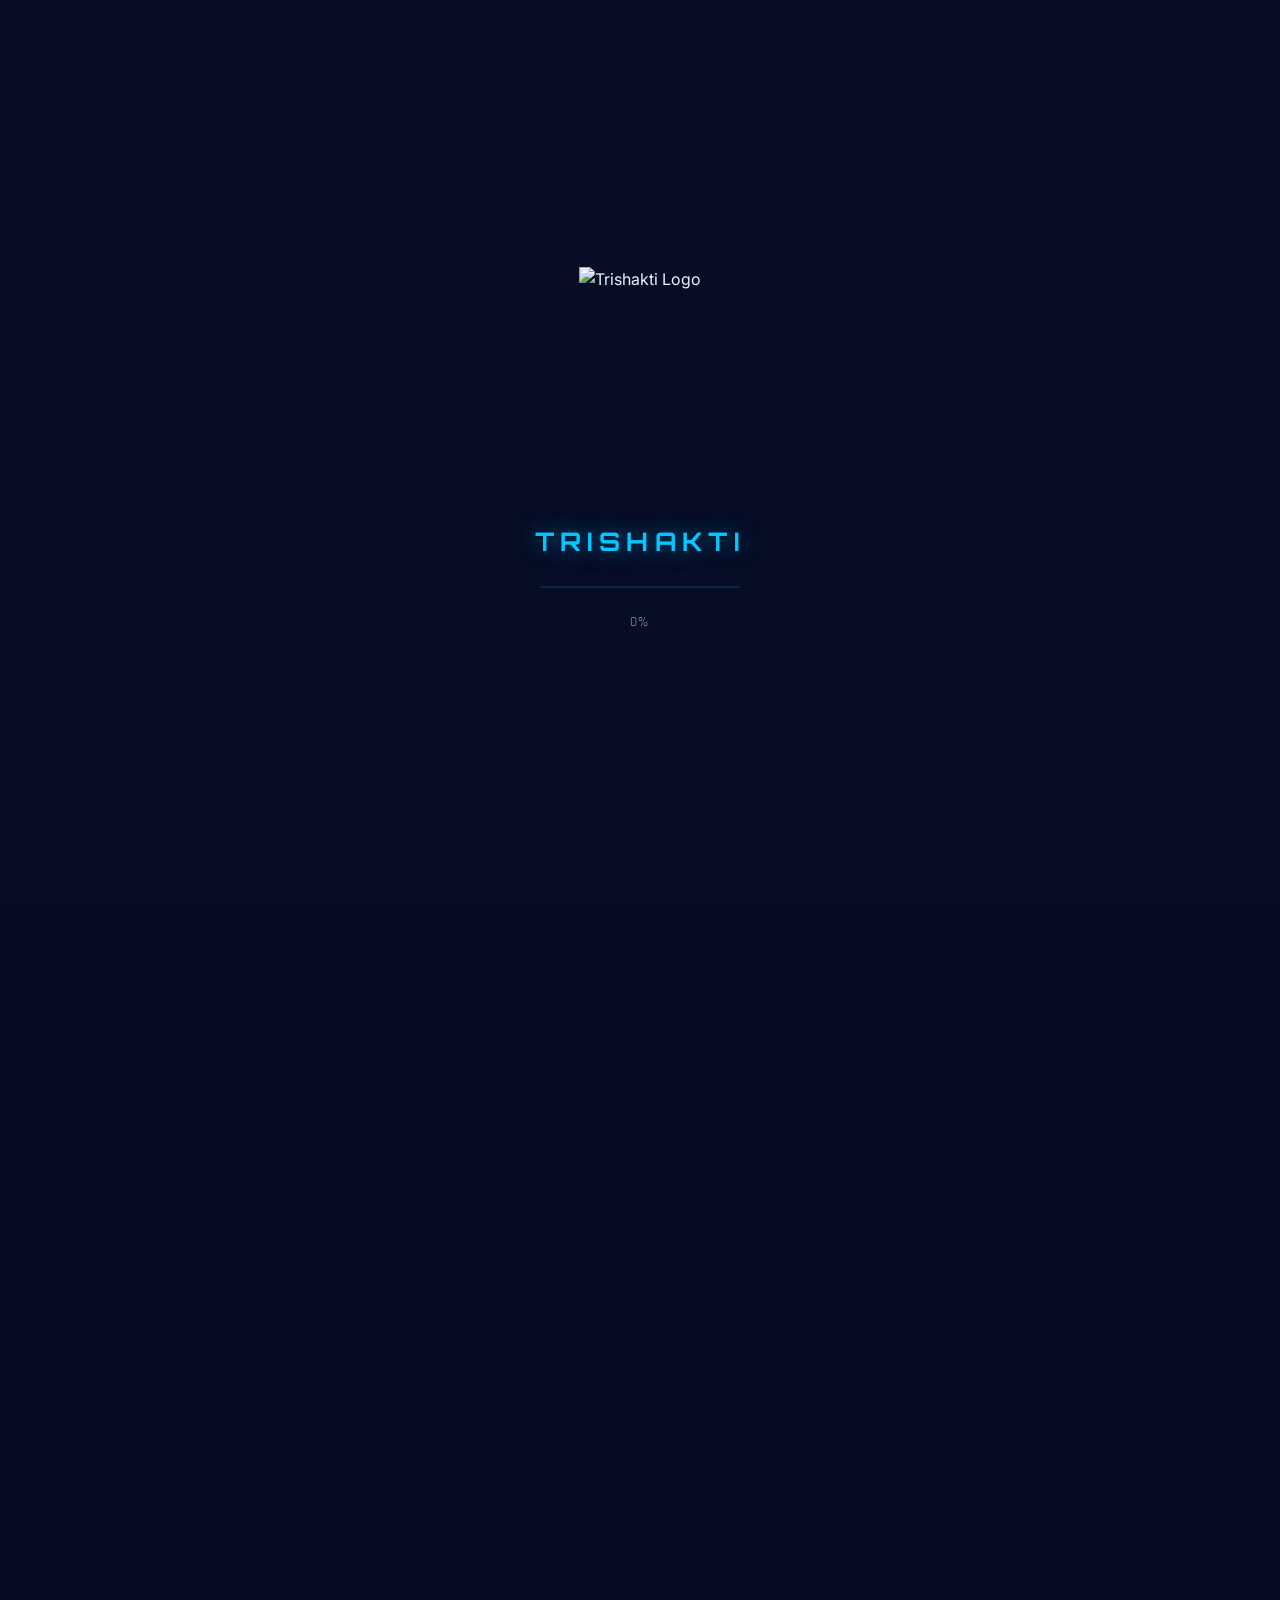
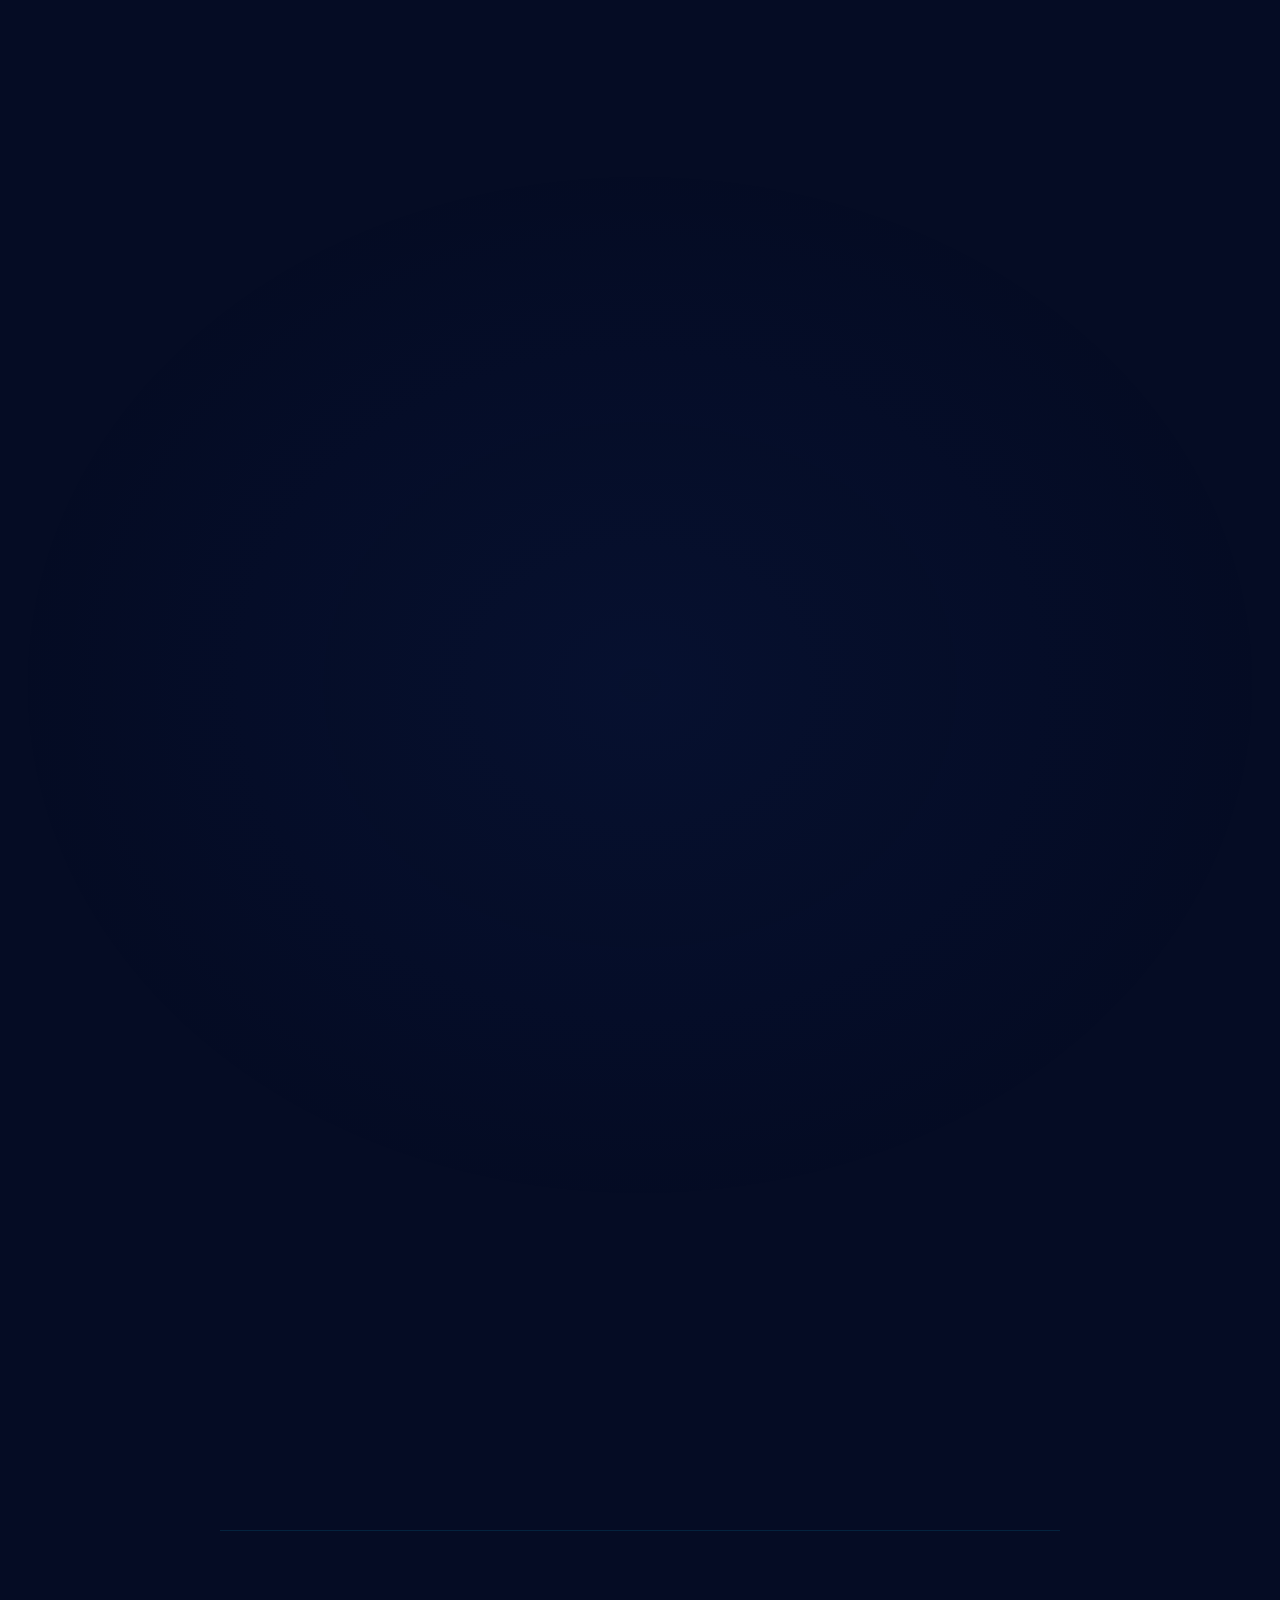
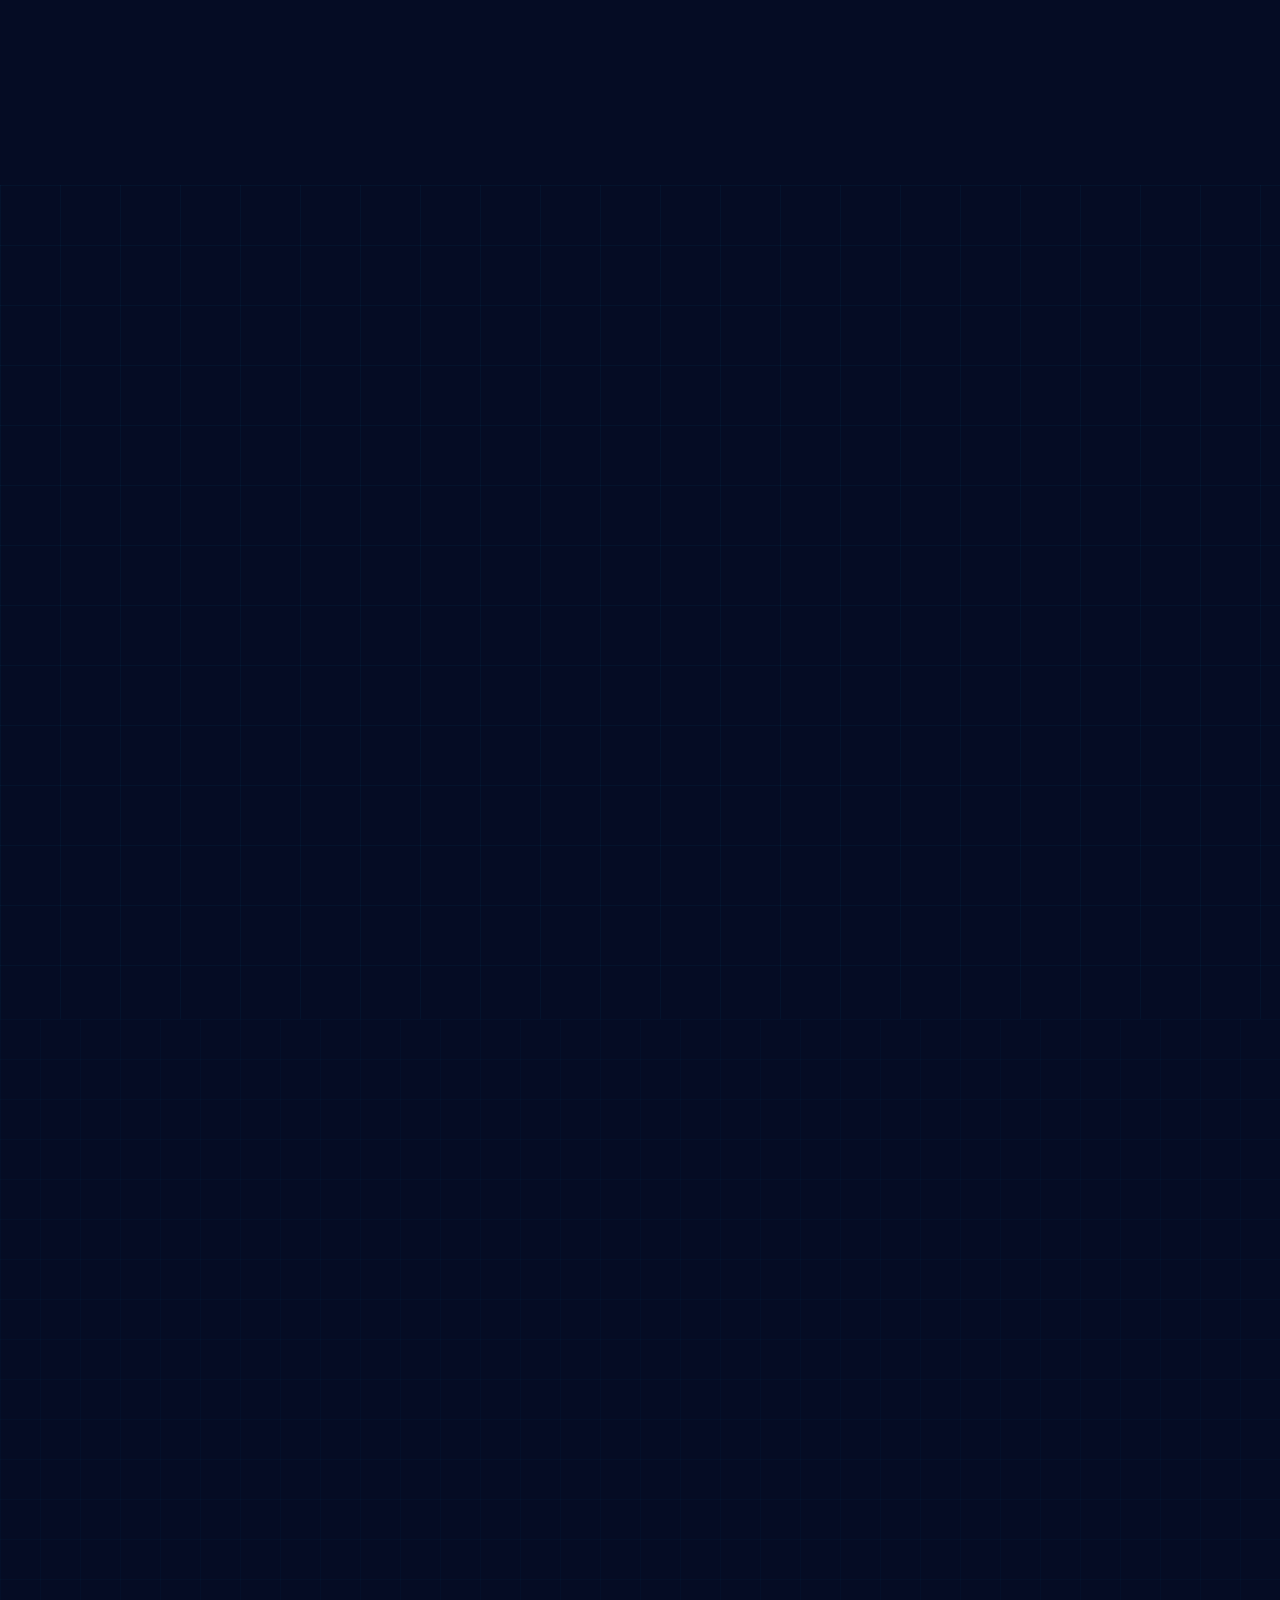
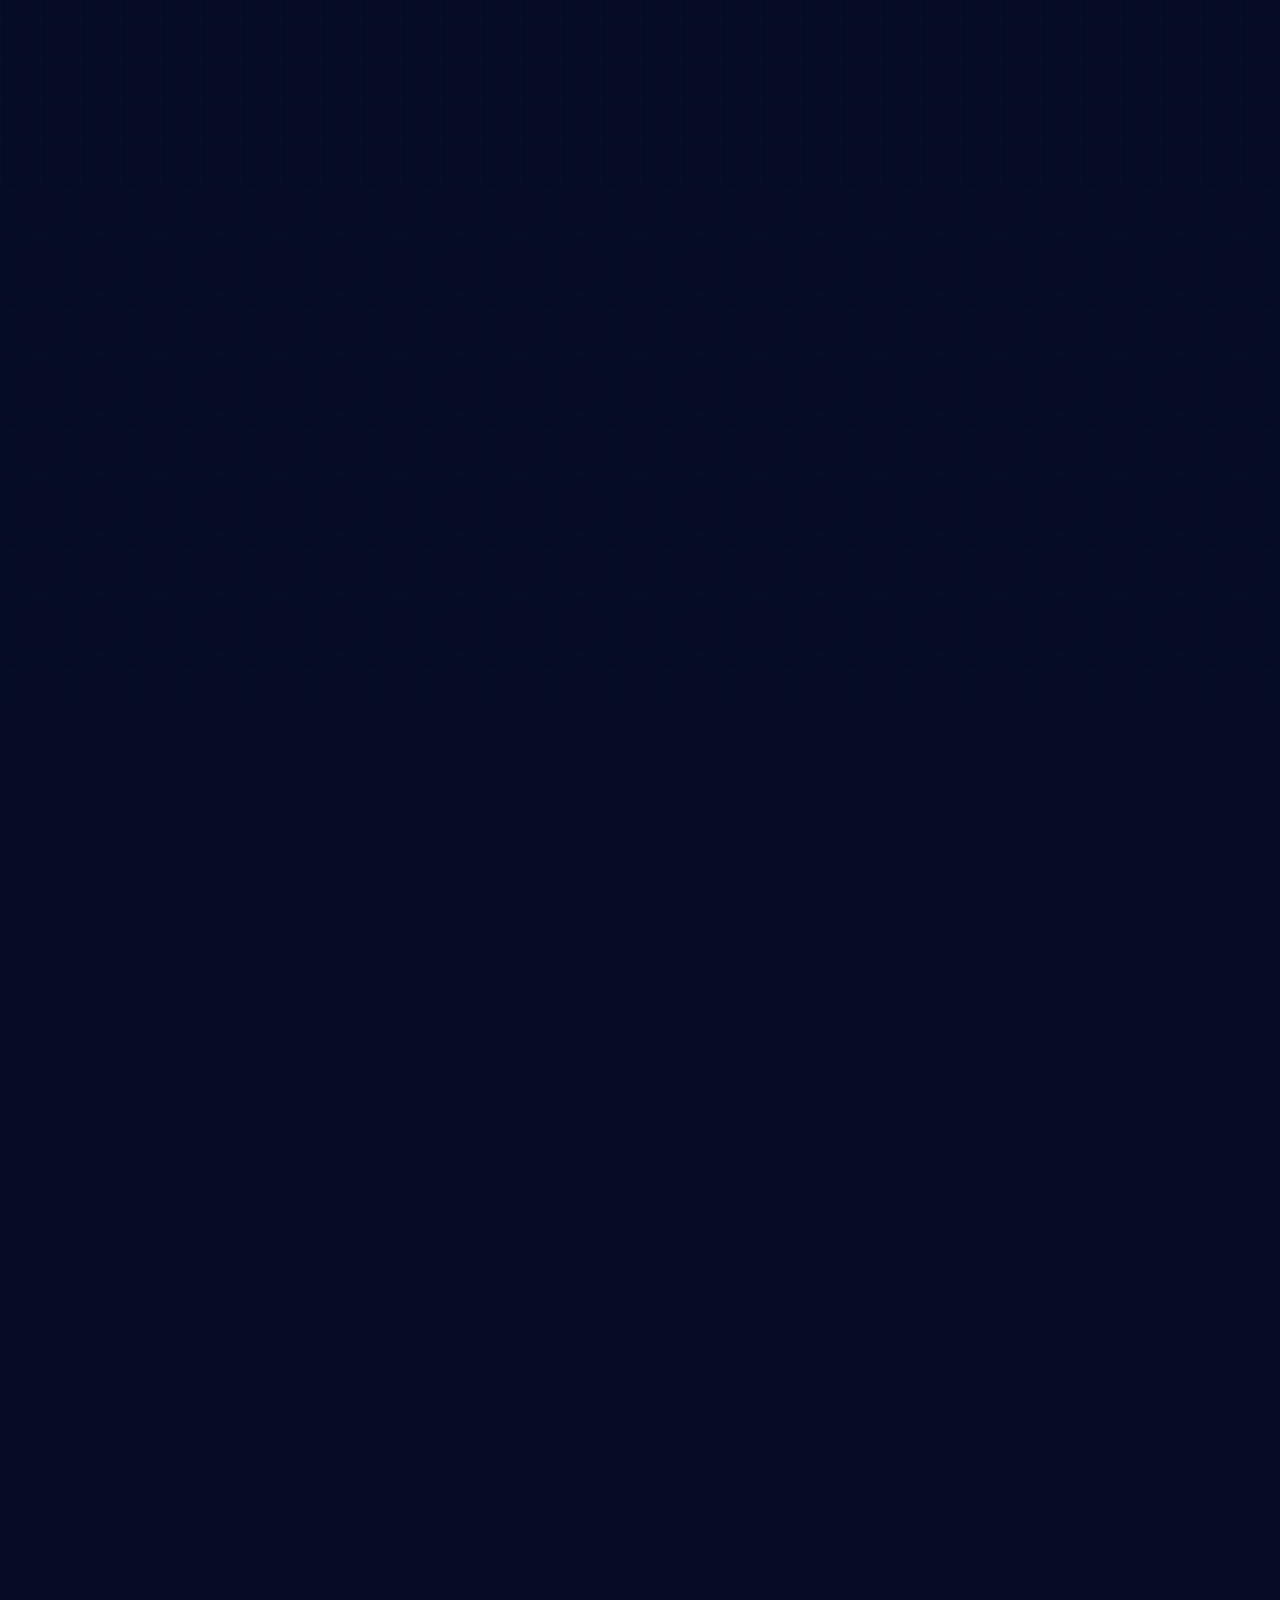
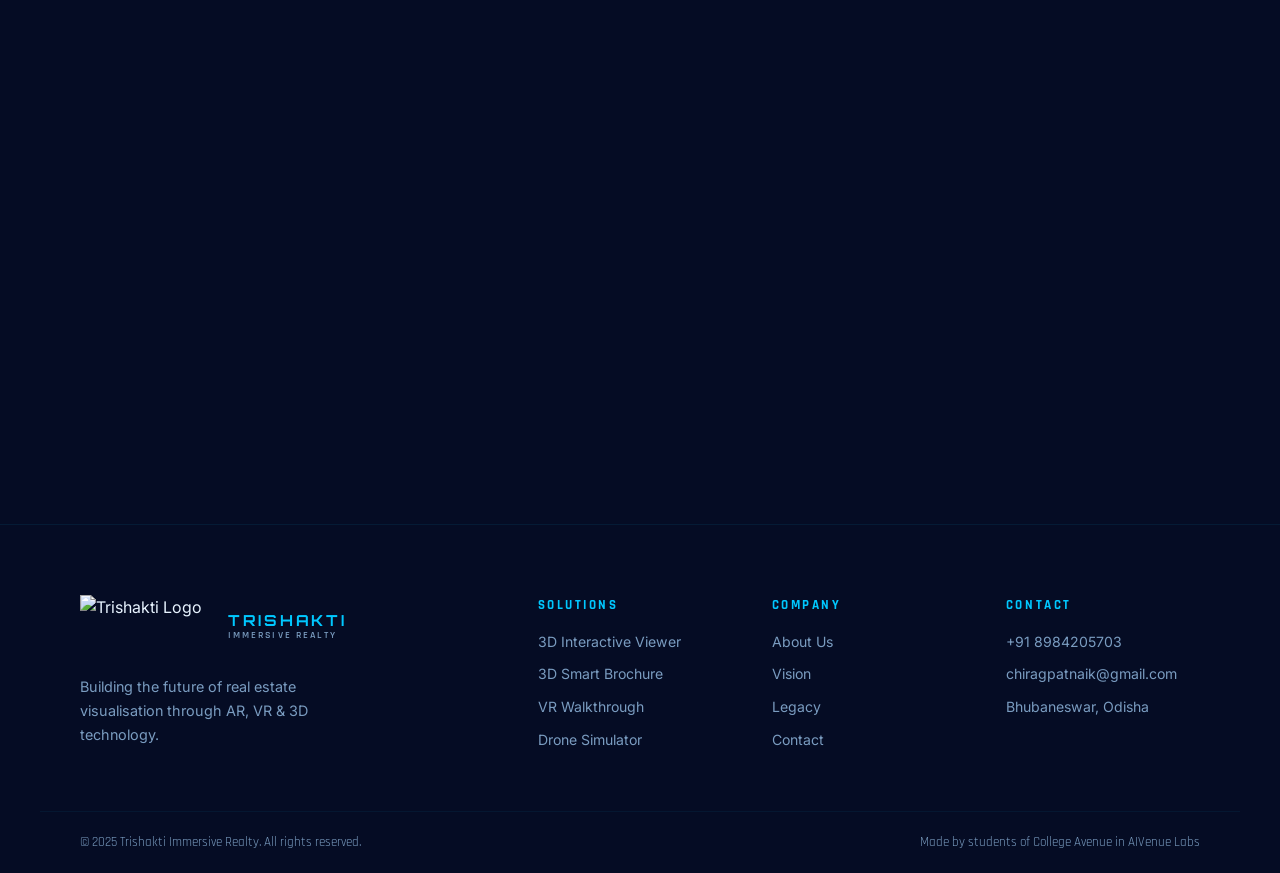
==== commit 6bb2acdb: "little updates" ====
--- a/index.html
+++ b/index.html
@@ -364,7 +364,7 @@
       <div class="vision-content reveal">
         <span class="sec-label">Our Vision</span>
         <blockquote class="vision-quote">
-          "To bring <span class="glow-text">digital transformation</span> to real estate — making property exploration more <span class="glow-text">immersive</span>, transparent, and experiential."
+          "To bring <span class="glow-text">digital transformation</span> to real estate marketing — making property exploration more <span class="glow-text">immersive</span>, transparent, and experiential."
         </blockquote>
         <div class="vision-divider">
           <svg width="22" height="22" viewBox="0 0 40 40"><polygon points="20,3 37,12 20,21 3,12" fill="url(#gTop)"/><polygon points="3,12 20,21 20,37 3,28" fill="url(#gLeft)"/><polygon points="20,21 37,12 37,28 20,37" fill="url(#gRight)"/></svg>
